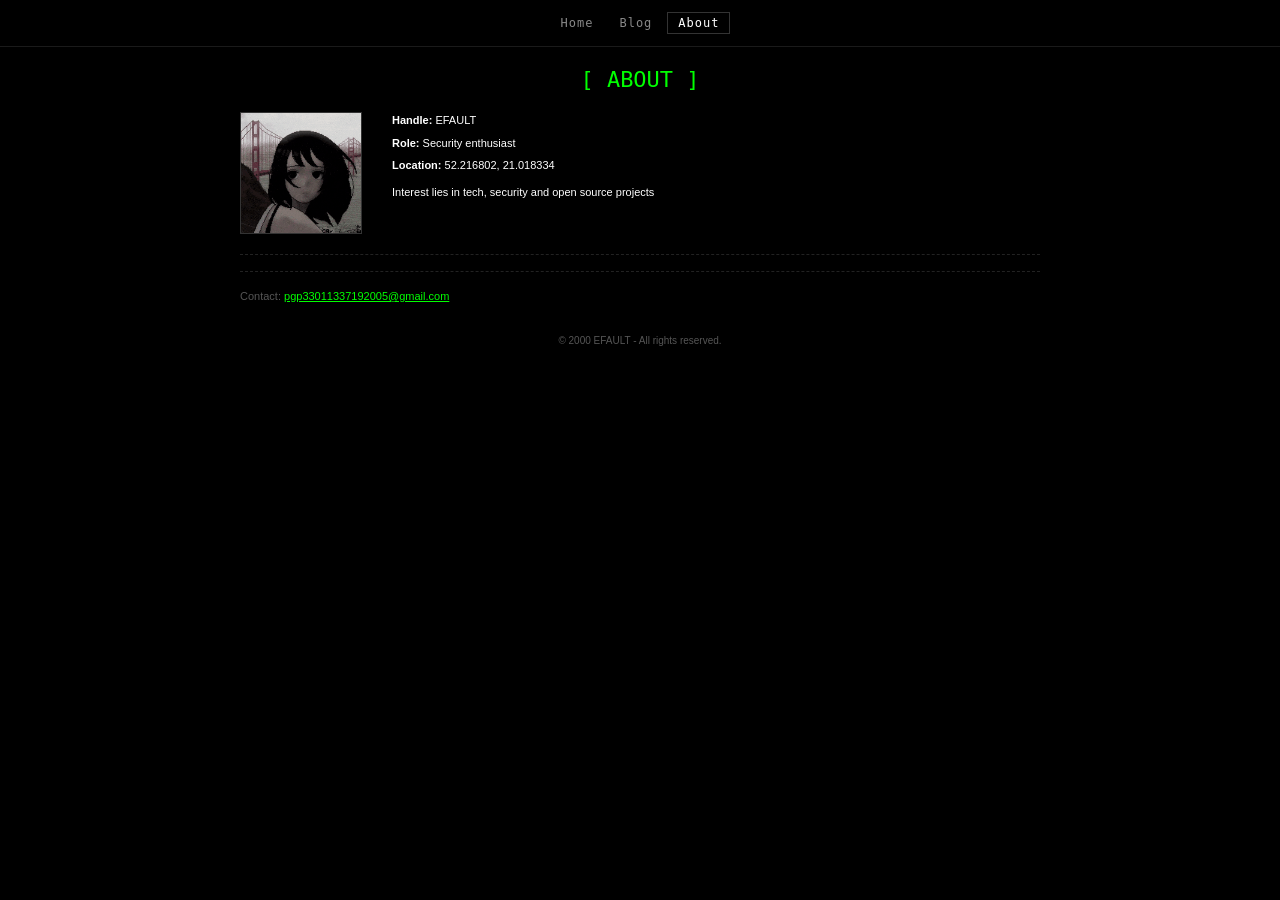
==== about.html @ 9398a5d3 "Set up everything" ====
<!DOCTYPE html>
<html lang="en">
<head>
    <meta charset="UTF-8">
    <meta name="viewport" content="width=device-width, initial-scale=1.0">
    <title>EFAULT - ABOUT</title>
    <link rel="stylesheet" href="style.css">
</head>
<body>

    <nav class="navbar">
        <a href="index.html">Home</a>
        <a href="blog.html">Blog</a>
        <a href="about.html" class="active"><b>About</b></a>
    </nav>

    <div class="content">

        <div class="page-header">[ ABOUT ]</div>

        <div class="terms">

            <!-- Profile + Bio -->
            <div class="about-grid">
                <div class="about-avatar">
                    <!-- Replace src with your actual photo path e.g. assets/me.jpg -->
                    <img src="assets/sad-girl.gif" alt="profile"
                         onerror="this.style.display='none'; this.parentNode.innerHTML='[ no photo ]'">
                </div>
                <div class="about-bio">
                    <p><strong>Handle:</strong> EFAULT</p>
                    <p><strong>Role:</strong> Security enthusiast</p>
                    <p><strong>Location:</strong> 52.216802, 21.018334</p>
                    <p style="margin-top:10px;">
                        Interest lies in tech, security and open source projects
                    </p>
                </div>
            </div>

            <hr style="border:none; border-top:1px dashed #222; margin:16px 0;">

            <!-- Tech Stack
            <p><strong>Technology Stack</strong></p>
            <div class="stack-section">
                <div class="stack-label">Languages</div>
                <ul class="stack-items">
                    <li>Python</li>
                    <li>C</li>
                    <li>Go</li>
                    <li>Bash</li>
                    <li>Assembly</li>
                    <li>Powershell</li>
                </ul>
            </div>

            <div class="stack-section">
                <div class="stack-label">Security Tools</div>
                <ul class="stack-items">
                    <li>nmap</li>
                    <li>Burp Suite</li>
                    <li>Wireshark</li>
                    <li>Ghidra</li>
                    <li>Metasploit</li>
                    <li>GDB / pwndbg</li>
                </ul>
            </div>

            <div class="stack-section">
                <div class="stack-label">Development</div>
                <ul class="stack-items">
                    <li>Linux</li>
                    <li>Git</li>
                    <li>Docker</li>
                    <li>VS Code</li>
                    <li>Vim</li>
                </ul>
            </div>

            <div class="stack-section">
                <div class="stack-label">Interests</div>
                <ul class="stack-items">
                    <li>CTF</li>
                    <li>Reverse Engineering</li>
                    <li>Binary Exploitation</li>
                    <li>Web Security</li>
                    <li>OSINT</li>
                </ul>
            </div>
        -->

            <hr style="border:none; border-top:1px dashed #222; margin:16px 0;">

            <p style="color:#555;">
                Contact: <a href="mailto:pgp33011337192005">pgp33011337192005@gmail.com</a>
            </p>

        </div>

        <div class="site-footer">
            <p style="color:#555; font-size:10px;">&copy; 2000 EFAULT - All rights reserved.</p>
        </div>

    </div>
    <img id="custom-cursor" src="assets/gore_cursor.gif" alt="">
    <script src="cursor.js"></script>
</body>
</html>
---- style.css ----
body {
    background-color: #000;
    color: #fff;
    font-family: Arial, Helvetica, sans-serif;
    margin: 0;
    padding: 0;
}

#heart-widget {
    position: fixed;
    bottom: 0;
    left: 0;
    z-index: 1000;
    pointer-events: auto;
    width: 500px;
    cursor: none;
}
#heart-widget-2 {
    position: fixed;
    bottom: 0;
    left: 0;
    z-index: 500;
    pointer-events: auto;
    width: 200px;
    cursor: none;
    transition: width 0.3s ease;
}

#heart-widget-2.enlarge {
    width: 350px;
}

#custom-cursor {
    display: none;
    position: fixed;
    top: 0;
    left: 0;
    width: 32px;
    height: 32px;
    pointer-events: none;
    z-index: 99999;
    transform: translate(-4px, -4px);
}

/* NAVBAR */
.navbar {
    background: transparent;
    padding: 12px 20px;
    display: flex;
    align-items: center;
    justify-content: center;
    gap: 4px;
    font-size: 12px;
    font-family: monospace;
    border-bottom: 1px solid #1a1a1a;
}

.navbar a {
    color: #888;
    text-decoration: none;
    padding: 3px 10px;
    letter-spacing: 1px;
    border: 1px solid transparent;
}

.navbar a:hover {
    color: #fff;
    border-color: #333;
}

.navbar a.active,
.navbar a b {
    color: #fff;
    font-weight: normal;
}

.navbar a.active {
    border-color: #333;
}

/* LINKS */
a {
    color: #00ff00;
}

/* SITE HEADER (matrix-style) */
.site-header {
    text-align: center;
    padding: 30px 10px 20px;
    background-color: #000;
}

.site-banner {
    display: block;
    margin: 0 auto;
    max-width: 100%;
    image-rendering: pixelated;
}

.site-subtitle {
    font-family: monospace;
    font-size: 11px;
    color: #555;
    letter-spacing: 4px;
    margin-top: 8px;
}

/* PROMO BANNER */
.promo-banner {
    display: inline-block;
    background-color: #FFFF00;
    color: #0000CC;
    font-weight: bold;
    font-style: italic;
    font-size: 26px;
    padding: 8px 20px;
    border: 2px solid #fff;
    text-decoration: none;
    width: 560px;
    text-align: center;
    margin: 10px 0;
}

.promo-banner:hover {
    background-color: #ffee00;
}

/* ALPHABET NAV */
.alpha-nav {
    color: #008800;
    font-size: 12px;
    letter-spacing: 2px;
    margin: 12px 0;
    word-spacing: 4px;
}

.alpha-nav a {
    color: #008800;
    text-decoration: none;
}

.alpha-nav a:hover {
    color: #00ff00;
    text-decoration: underline;
}

/* MP3 SEARCH */
.mp3-search {
    margin: 18px 0;
    color: #FF2200;
    font-weight: bold;
    font-size: 16px;
}

.mp3-search input[type="text"] {
    background-color: #333;
    border: 1px solid #777;
    color: #fff;
    padding: 2px 4px;
}

.mp3-search input[type="submit"] {
    background-color: #333;
    border: 1px solid #888;
    color: #ddd;
    cursor: pointer;
    padding: 2px 8px;
}

/* TERMS */
.terms {
    text-align: left;
    max-width: 800px;
    margin: 0 auto;
    font-size: 11px;
    line-height: 1.5;
    color: #FFFFFF;
}

.terms ol {
    padding-left: 25px;
}

.terms li {
    margin-bottom: 5px;
}

.terms a {
    color: #00FF00;
}

/* SITE FOOTER */
.site-footer {
    text-align: center;
    margin-top: 30px;
    padding-bottom: 20px;
}

/* CONTENT WRAPPER */
.content {
    text-align: center;
    padding: 0 20px 20px;
}

/* SWORD BANNER WITH VIGNETTE */
.sword-banner {
    position: relative;
    text-align: center;
    margin: 10px 0;
    display: inline-block;
    width: 40%;
}

.sword-banner img {
    max-width: 60%;
    display: block;
    margin: 0 auto;
}

.sword-banner::after {
    content: '';
    position: absolute;
    inset: 0;
    background: radial-gradient(ellipse at center, transparent 40%, #000 100%);
    pointer-events: none;
}

/* PAGE HEADER (legacy) */
.page-header {
    color: #00ff00;
    font-family: monospace;
    font-size: 22px;
    text-align: center;
    margin: 20px 0;
}

/* CONTAINER */
.news-container {
    max-width: 850px;
    margin: auto;
    padding: 20px;
    font-size: 13px;
    line-height: 1.6;
    text-align: left;
}

/* POST LIST ITEMS */
.post-item {
    padding: 7px 0;
    border-bottom: 1px dashed #222;
}

.post-item a {
    color: #ffffff;
    text-decoration: none;
    font-size: 12px;
}

.post-item a:hover {
    color: #00cc00;
    text-decoration: underline;
}

.post-date {
    color: #555;
    font-size: 11px;
    margin-left: 10px;
}

/* POST CONTENT */
.post {
    font-size: 12px;
    color: #ffffff;
    text-align: left;
    line-height: 1.6;
}

.post p {
    margin: 8px 0;
}

/* HEADINGS */
.post h1 {
    font-size: 15px;
    font-weight: bold;
    color: #ffffff;
    border-bottom: 1px solid #333;
    padding-bottom: 5px;
    margin-top: 0;
    margin-bottom: 12px;
}

.post h2 {
    font-size: 13px;
    font-weight: bold;
    color: #ffffff;
    border-bottom: 1px dashed #333;
    padding-bottom: 4px;
    margin-top: 20px;
    margin-bottom: 8px;
}

.post h3 {
    font-size: 12px;
    font-weight: bold;
    color: #cccccc;
    margin-top: 16px;
    margin-bottom: 6px;
}

/* LISTS */
.post ul,
.post ol {
    padding-left: 22px;
    margin: 6px 0;
}

.post ul {
    list-style-type: square;
}

.post li {
    margin: 3px 0;
}

/* INLINE CODE */
.post code {
    background: #1e2127;
    padding: 1px 5px;
    border: 1px solid #2a2a2a;
    color: #98c379;
    font-family: monospace;
    font-size: 11px;
    border-radius: 2px;
}

/* CODE BLOCKS */
.post pre {
    background: #0d0d0d;
    border: 1px solid #1e1e1e;
    border-left: 3px solid #333;
    margin: 12px 0;
    padding: 12px 14px;
    overflow-x: auto;
    border-radius: 0;
    position: relative;
}

.blood-drip {
    position: absolute;
    top: -2px;
    right: 8px;
    width: 48px;
    pointer-events: none;
    z-index: 2;
}

.post pre code {
    font-size: 12px;
    font-family: monospace;
    color: inherit;
    background: none;
    border: none;
    padding: 0;
    border-radius: 0;
}

/* HORIZONTAL RULE */
.post hr {
    border: none;
    border-top: 1px dashed #333;
    margin: 16px 0;
}

/* BLOCKQUOTE */
.post blockquote {
    border-left: 3px solid #333;
    margin: 10px 0;
    padding: 4px 12px;
    color: #888;
}

/* BACK LINK */
.post-back {
    font-size: 11px;
    margin-bottom: 16px;
    border-bottom: 1px dashed #222;
    padding-bottom: 10px;
}

.post-back a {
    color: #555;
    text-decoration: none;
}

.post-back a:hover {
    color: #00cc00;
}

/* ABOUT PAGE */
.about-grid {
    display: flex;
    gap: 30px;
    align-items: flex-start;
    margin-bottom: 20px;
}

.about-avatar {
    width: 120px;
    height: 120px;
    min-width: 120px;
    background: #111;
    border: 1px solid #333;
    display: flex;
    align-items: center;
    justify-content: center;
    color: #444;
    font-size: 11px;
    text-align: center;
    overflow: hidden;
}

.about-avatar img {
    width: 100%;
    height: 100%;
    object-fit: cover;
    display: block;
}

.about-bio {
    flex: 1;
}

.about-bio p {
    margin: 0 0 6px 0;
}

.stack-section {
    margin-bottom: 12px;
}

.stack-label {
    color: #00cc00;
    font-weight: bold;
    font-size: 11px;
    margin-bottom: 4px;
}

.stack-items {
    display: flex;
    flex-wrap: wrap;
    gap: 5px;
    margin: 0;
    padding: 0;
    list-style: none;
}

.stack-items li {
    background: #111;
    border: 1px solid #333;
    padding: 2px 8px;
    font-size: 11px;
    color: #cccccc;
}

/* EOF STYLE */
.eof {
    color: #333;
    text-align: left;
    margin-top: 30px;
    font-size: 11px;
    font-family: monospace;
}

/* BASE — prevent all images from overflowing */
img {
    max-width: 100%;
    height: auto;
}

input[type="text"],
input[type="submit"] {
    box-sizing: border-box;
}

/* MOBILE */
@media (max-width: 600px) {

    #heart-widget {
        width: 140px;
    }

    #heart-widget-2 {
        width: 100px;
    }

    #heart-widget-2.enlarge {
        width: 160px;
    }

    .content {
        padding: 0 10px 20px;
    }

    .site-header {
        padding: 12px 8px 10px;
    }

    .site-subtitle {
        font-size: 8px;
        letter-spacing: 2px;
    }

    .promo-banner {
        width: 100%;
        font-size: 18px;
        padding: 6px 10px;
    }

    .alpha-nav {
        letter-spacing: 0;
        word-spacing: 6px;
        line-height: 2;
    }

    .mp3-search {
        font-size: 13px;
    }

    .mp3-search form {
        display: flex;
        flex-direction: column;
        align-items: center;
        gap: 6px;
    }

    .mp3-search input[type="text"] {
        width: 100%;
    }

    .terms {
        padding: 0 4px;
    }

    .news-container {
        padding: 12px;
    }

    .page-header {
        font-size: 16px;
    }

    .sword-banner img {
        max-width: 90%;
    }

    .about-grid {
        flex-direction: column;
        gap: 14px;
    }

    .about-avatar {
        width: 80px;
        height: 80px;
        min-width: 80px;
    }

    .post pre {
        overflow-x: auto;
        font-size: 11px;
    }
}
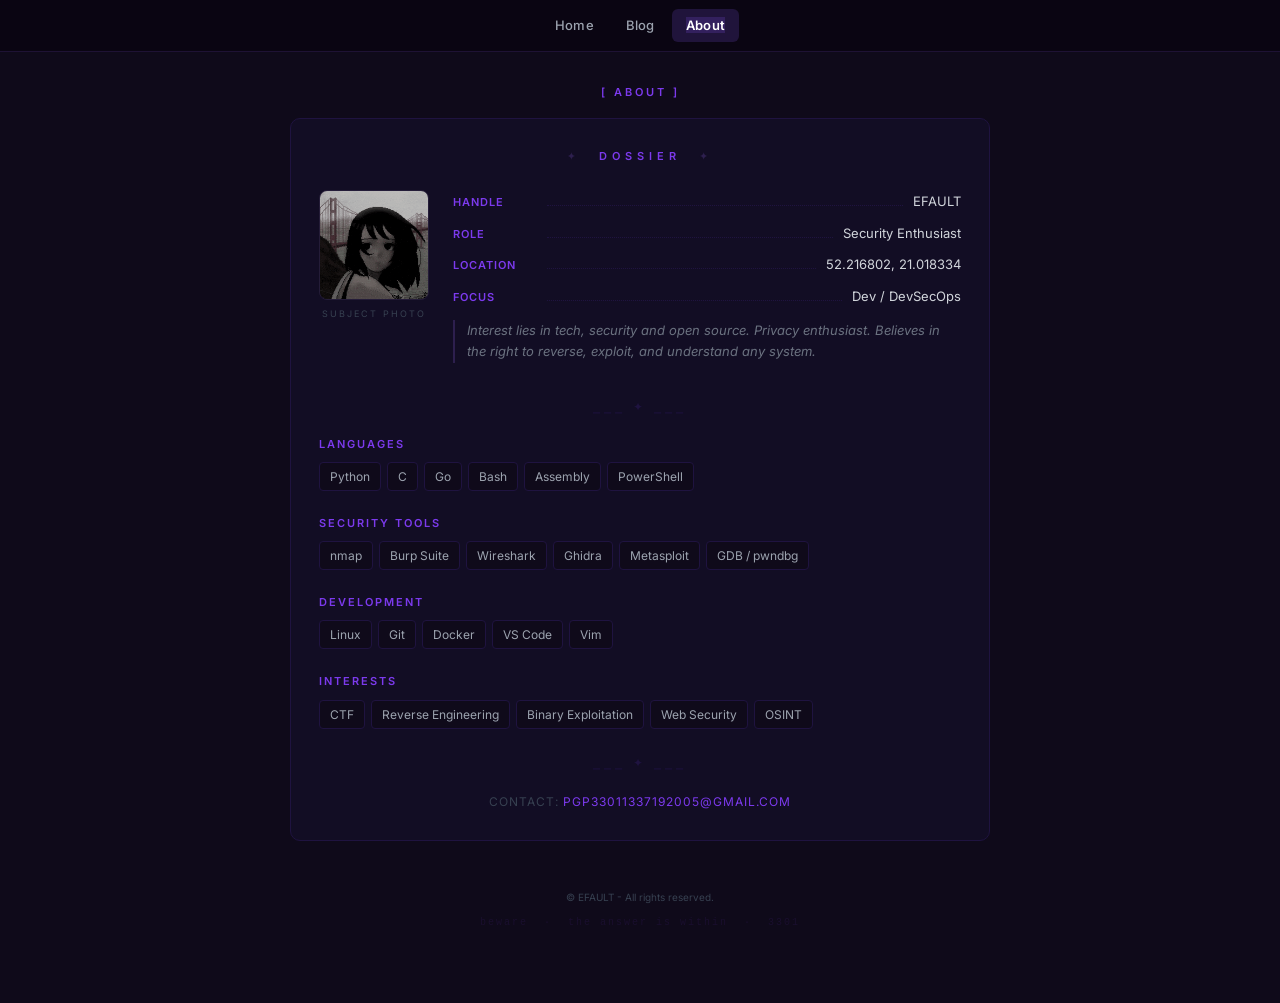
==== commit b73cbfdd: "Fixed many thing" ====
--- a/about.html
+++ b/about.html
@@ -20,88 +20,115 @@
 
         <div class="terms">
 
-            <!-- Profile + Bio -->
-            <div class="about-grid">
-                <div class="about-avatar">
-                    <!-- Replace src with your actual photo path e.g. assets/me.jpg -->
-                    <img src="assets/sad-girl.gif" alt="profile"
-                         onerror="this.style.display='none'; this.parentNode.innerHTML='[ no photo ]'">
+            <!-- Dossier Card -->
+            <div class="dossier">
+
+                <div class="dossier-top-bar">
+                    <span class="dossier-star">✦</span>
+                    DOSSIER
+                    <span class="dossier-star">✦</span>
                 </div>
-                <div class="about-bio">
-                    <p><strong>Handle:</strong> EFAULT</p>
-                    <p><strong>Role:</strong> Security enthusiast</p>
-                    <p><strong>Location:</strong> 52.216802, 21.018334</p>
-                    <p style="margin-top:10px;">
-                        Interest lies in tech, security and open source projects
-                    </p>
+
+                <!-- Profile row -->
+                <div class="dossier-profile">
+                    <div class="dossier-avatar">
+                        <img src="assets/sad-girl.gif" alt="profile"
+                             onerror="this.style.display='none'; this.parentNode.innerHTML='[ no photo ]'">
+                        <div class="dossier-avatar-label">SUBJECT PHOTO</div>
+                    </div>
+                    <div class="dossier-stats">
+                        <div class="stat-row">
+                            <span class="stat-key">Handle</span>
+                            <span class="stat-dots"></span>
+                            <span class="stat-val">EFAULT</span>
+                        </div>
+                        <div class="stat-row">
+                            <span class="stat-key">Role</span>
+                            <span class="stat-dots"></span>
+                            <span class="stat-val">Security Enthusiast</span>
+                        </div>
+                        <div class="stat-row">
+                            <span class="stat-key">Location</span>
+                            <span class="stat-dots"></span>
+                            <span class="stat-val">52.216802, 21.018334</span>
+                        </div>
+                        <div class="stat-row">
+                            <span class="stat-key">Focus</span>
+                            <span class="stat-dots"></span>
+                            <span class="stat-val">Dev / DevSecOps</span>
+                        </div>
+                        <p class="dossier-bio">
+                            Interest lies in tech, security and open source. Privacy enthusiast.
+                            Believes in the right to reverse, exploit, and understand any system.
+                        </p>
+                    </div>
                 </div>
+
+                <div class="dossier-divider">&#9135;&#9135;&#9135; ✦ &#9135;&#9135;&#9135;</div>
+
+                <!-- Tech Stack -->
+                <div class="ledger-section">
+                    <div class="ledger-label">Languages</div>
+                    <ul class="stack-items">
+                        <li>Python</li>
+                        <li>C</li>
+                        <li>Go</li>
+                        <li>Bash</li>
+                        <li>Assembly</li>
+                        <li>PowerShell</li>
+                    </ul>
+                </div>
+
+                <div class="ledger-section">
+                    <div class="ledger-label">Security Tools</div>
+                    <ul class="stack-items">
+                        <li>nmap</li>
+                        <li>Burp Suite</li>
+                        <li>Wireshark</li>
+                        <li>Ghidra</li>
+                        <li>Metasploit</li>
+                        <li>GDB / pwndbg</li>
+                    </ul>
+                </div>
+
+                <div class="ledger-section">
+                    <div class="ledger-label">Development</div>
+                    <ul class="stack-items">
+                        <li>Linux</li>
+                        <li>Git</li>
+                        <li>Docker</li>
+                        <li>VS Code</li>
+                        <li>Vim</li>
+                    </ul>
+                </div>
+
+                <div class="ledger-section">
+                    <div class="ledger-label">Interests</div>
+                    <ul class="stack-items">
+                        <li>CTF</li>
+                        <li>Reverse Engineering</li>
+                        <li>Binary Exploitation</li>
+                        <li>Web Security</li>
+                        <li>OSINT</li>
+                    </ul>
+                </div>
+
+                <div class="dossier-divider">&#9135;&#9135;&#9135; ✦ &#9135;&#9135;&#9135;</div>
+
+                <div class="dossier-contact">
+                    Contact: <a href="mailto:pgp33011337192005@gmail.com">pgp33011337192005@gmail.com</a>
+                </div>
+
             </div>
-
-            <hr style="border:none; border-top:1px dashed #222; margin:16px 0;">
-
-            <!-- Tech Stack
-            <p><strong>Technology Stack</strong></p>
-            <div class="stack-section">
-                <div class="stack-label">Languages</div>
-                <ul class="stack-items">
-                    <li>Python</li>
-                    <li>C</li>
-                    <li>Go</li>
-                    <li>Bash</li>
-                    <li>Assembly</li>
-                    <li>Powershell</li>
-                </ul>
-            </div>
-
-            <div class="stack-section">
-                <div class="stack-label">Security Tools</div>
-                <ul class="stack-items">
-                    <li>nmap</li>
-                    <li>Burp Suite</li>
-                    <li>Wireshark</li>
-                    <li>Ghidra</li>
-                    <li>Metasploit</li>
-                    <li>GDB / pwndbg</li>
-                </ul>
-            </div>
-
-            <div class="stack-section">
-                <div class="stack-label">Development</div>
-                <ul class="stack-items">
-                    <li>Linux</li>
-                    <li>Git</li>
-                    <li>Docker</li>
-                    <li>VS Code</li>
-                    <li>Vim</li>
-                </ul>
-            </div>
-
-            <div class="stack-section">
-                <div class="stack-label">Interests</div>
-                <ul class="stack-items">
-                    <li>CTF</li>
-                    <li>Reverse Engineering</li>
-                    <li>Binary Exploitation</li>
-                    <li>Web Security</li>
-                    <li>OSINT</li>
-                </ul>
-            </div>
-        -->
-
-            <hr style="border:none; border-top:1px dashed #222; margin:16px 0;">
-
-            <p style="color:#555;">
-                Contact: <a href="mailto:pgp33011337192005">pgp33011337192005@gmail.com</a>
-            </p>
+            <!-- /Dossier Card -->
 
         </div>
 
         <div class="site-footer">
-            <p style="color:#555; font-size:10px;">&copy; 2000 EFAULT - All rights reserved.</p>
+            <p style="font-size:10px;">&copy; EFAULT - All rights reserved.</p>
+            <div class="mystery-seal">beware &nbsp;·&nbsp; the answer is within &nbsp;·&nbsp; 3301</div>
         </div>
 
     </div>
-    <img id="custom-cursor" src="assets/gore_cursor.gif" alt="">
-    <script src="cursor.js"></script>
 </body>
 </html>
--- a/style.css
+++ b/style.css
@@ -1,573 +1,609 @@
+@import url('https://fonts.googleapis.com/css2?family=Inter:wght@400;500;600;700&family=Rajdhani:wght@700&display=swap');
+
+* {
+    box-sizing: border-box;
+}
+
 body {
-    background-color: #000;
-    color: #fff;
-    font-family: Arial, Helvetica, sans-serif;
+    background: #0f0a1a;
+    color: #d1d5db;
+    font-family: 'Inter', system-ui, -apple-system, sans-serif;
+    font-size: 14px;
     margin: 0;
     padding: 0;
-}
-
-#heart-widget {
-    position: fixed;
-    bottom: 0;
-    left: 0;
-    z-index: 1000;
-    pointer-events: auto;
-    width: 500px;
-    cursor: none;
-}
-#heart-widget-2 {
-    position: fixed;
-    bottom: 0;
-    left: 0;
-    z-index: 500;
-    pointer-events: auto;
-    width: 200px;
-    cursor: none;
-    transition: width 0.3s ease;
-}
-
-#heart-widget-2.enlarge {
-    width: 350px;
-}
-
-#custom-cursor {
-    display: none;
-    position: fixed;
-    top: 0;
-    left: 0;
-    width: 32px;
-    height: 32px;
-    pointer-events: none;
-    z-index: 99999;
-    transform: translate(-4px, -4px);
-}
-
-/* NAVBAR */
+    line-height: 1.6;
+}
+
+a {
+    color: #c084fc;
+    text-decoration: none;
+}
+
+a:hover {
+    color: #e9d5ff;
+    text-decoration: underline;
+}
+
+/* ── NAVBAR ─────────────────────────────── */
 .navbar {
-    background: transparent;
-    padding: 12px 20px;
+    background: rgba(10, 6, 18, 0.92);
+    padding: 0 32px;
+    height: 52px;
     display: flex;
     align-items: center;
     justify-content: center;
     gap: 4px;
-    font-size: 12px;
-    font-family: monospace;
-    border-bottom: 1px solid #1a1a1a;
+    font-size: 13px;
+    font-weight: 500;
+    border-bottom: 1px solid rgba(139, 92, 246, 0.15);
+    position: sticky;
+    top: 0;
+    z-index: 100;
+    backdrop-filter: blur(8px);
 }
 
 .navbar a {
-    color: #888;
+    color: #9ca3af;
     text-decoration: none;
-    padding: 3px 10px;
-    letter-spacing: 1px;
-    border: 1px solid transparent;
+    padding: 6px 14px;
+    border-radius: 6px;
+    transition: background 0.15s, color 0.15s;
+    letter-spacing: 0.01em;
 }
 
 .navbar a:hover {
     color: #fff;
-    border-color: #333;
+    background: rgba(139, 92, 246, 0.12);
+    text-decoration: none;
 }
 
 .navbar a.active,
 .navbar a b {
     color: #fff;
-    font-weight: normal;
-}
-
-.navbar a.active {
-    border-color: #333;
-}
-
-/* LINKS */
-a {
-    color: #00ff00;
-}
-
-/* SITE HEADER (matrix-style) */
+    font-weight: 600;
+    background: rgba(139, 92, 246, 0.18);
+}
+
+/* ── HERO / SITE HEADER ─────────────────── */
 .site-header {
-    text-align: center;
-    padding: 30px 10px 20px;
-    background-color: #000;
+    background: linear-gradient(160deg, #6b21a8 0%, #7c3aed 45%, #6d28d9 100%);
+    text-align: center;
+    padding: 64px 20px 56px;
+    position: relative;
+    overflow: hidden;
+}
+
+/* subtle pattern overlay */
+.site-header::before {
+    content: '';
+    position: absolute;
+    inset: 0;
+    background-image: radial-gradient(circle at 20% 50%, rgba(255,255,255,0.04) 0%, transparent 50%),
+                      radial-gradient(circle at 80% 20%, rgba(255,255,255,0.04) 0%, transparent 40%);
+    pointer-events: none;
 }
 
 .site-banner {
     display: block;
     margin: 0 auto;
-    max-width: 100%;
-    image-rendering: pixelated;
+    max-width: 380px;
+    filter: brightness(0) invert(1);
+    opacity: 0.95;
+    position: relative;
+}
+
+.hero-logos {
+    display: flex;
+    align-items: center;
+    justify-content: center;
+    gap: 24px;
+    position: relative;
+}
+
+.hero-logo {
+    width: 64px;
+    height: 64px;
+    object-fit: contain;
+    opacity: 0.9;
+}
+
+.site-title-text {
+    font-family: 'Rajdhani', sans-serif;
+    font-size: 64px;
+    font-weight: 700;
+    color: #000;
+    letter-spacing: 8px;
+    text-transform: uppercase;
+    margin: 0;
+    line-height: 1;
+    position: relative;
 }
 
 .site-subtitle {
-    font-family: monospace;
+    font-size: 13px;
+    color: rgba(255,255,255,0.55);
+    letter-spacing: 4px;
+    margin-top: 12px;
+    text-transform: uppercase;
+    font-weight: 400;
+    position: relative;
+}
+
+/* ── CONTENT WRAPPER ────────────────────── */
+.content {
+    text-align: center;
+    padding: 0 24px 48px;
+}
+
+/* ── PAGE HEADER ────────────────────────── */
+.page-header {
     font-size: 11px;
-    color: #555;
-    letter-spacing: 4px;
-    margin-top: 8px;
-}
-
-/* PROMO BANNER */
+    font-weight: 600;
+    color: #7c3aed;
+    letter-spacing: 3px;
+    text-align: center;
+    margin: 32px 0 6px;
+    text-transform: uppercase;
+}
+
+/* ── PROMO BANNER ───────────────────────── */
 .promo-banner {
     display: inline-block;
-    background-color: #FFFF00;
-    color: #0000CC;
-    font-weight: bold;
-    font-style: italic;
-    font-size: 26px;
-    padding: 8px 20px;
-    border: 2px solid #fff;
+    background: rgba(139, 92, 246, 0.1);
+    color: #c084fc;
+    font-size: 14px;
+    padding: 10px 24px;
+    border: 1px solid rgba(139, 92, 246, 0.25);
+    border-radius: 8px;
     text-decoration: none;
-    width: 560px;
-    text-align: center;
+    width: auto;
+    margin: 8px 0;
+    font-weight: 500;
+    letter-spacing: 0.02em;
+}
+
+.promo-banner:hover {
+    background: rgba(139, 92, 246, 0.18);
+    border-color: rgba(139, 92, 246, 0.5);
+    color: #e9d5ff;
+    text-decoration: none;
+}
+
+/* ── ALPHABET NAV ───────────────────────── */
+.alpha-nav {
+    font-size: 12px;
+    color: #374151;
+    letter-spacing: 2px;
     margin: 10px 0;
-}
-
-.promo-banner:hover {
-    background-color: #ffee00;
-}
-
-/* ALPHABET NAV */
-.alpha-nav {
-    color: #008800;
-    font-size: 12px;
-    letter-spacing: 2px;
-    margin: 12px 0;
     word-spacing: 4px;
 }
 
-.alpha-nav a {
-    color: #008800;
-    text-decoration: none;
-}
-
-.alpha-nav a:hover {
-    color: #00ff00;
-    text-decoration: underline;
-}
-
-/* MP3 SEARCH */
-.mp3-search {
-    margin: 18px 0;
-    color: #FF2200;
-    font-weight: bold;
-    font-size: 16px;
-}
-
+.alpha-nav a { color: #4b5563; text-decoration: none; }
+.alpha-nav a:hover { color: #7c3aed; text-decoration: none; }
+
+/* ── SEARCH ─────────────────────────────── */
+.mp3-search { font-size: 13px; margin: 12px 0; color: #6b7280; }
 .mp3-search input[type="text"] {
-    background-color: #333;
-    border: 1px solid #777;
+    background: #1a1030;
+    border: 1px solid #2d1f4e;
+    border-radius: 6px;
+    color: #e5e7eb;
+    padding: 5px 10px;
+    font-family: 'Inter', sans-serif;
+    outline: none;
+}
+.mp3-search input[type="text"]:focus { border-color: #7c3aed; }
+.mp3-search input[type="submit"] {
+    background: #7c3aed;
+    border: none;
+    border-radius: 6px;
     color: #fff;
-    padding: 2px 4px;
-}
-
-.mp3-search input[type="submit"] {
-    background-color: #333;
-    border: 1px solid #888;
-    color: #ddd;
     cursor: pointer;
-    padding: 2px 8px;
-}
-
-/* TERMS */
+    padding: 5px 14px;
+    font-family: 'Inter', sans-serif;
+    font-weight: 500;
+    margin-left: 4px;
+}
+.mp3-search input[type="submit"]:hover { background: #6d28d9; }
+
+/* ── TERMS ──────────────────────────────── */
 .terms {
     text-align: left;
-    max-width: 800px;
+    max-width: 780px;
     margin: 0 auto;
+    font-size: 13px;
+    line-height: 1.75;
+    color: #9ca3af;
+}
+
+.terms ol { padding-left: 22px; }
+.terms li { margin-bottom: 5px; }
+.terms a { color: #c084fc; }
+.terms strong { color: #e5e7eb; }
+
+/* ── FOOTER ─────────────────────────────── */
+.site-footer {
+    text-align: center;
+    margin-top: 48px;
+    padding-bottom: 24px;
+    color: #374151;
+    font-size: 12px;
+}
+
+/* ── NEWS CONTAINER ─────────────────────── */
+.news-container {
+    max-width: 780px;
+    margin: 0 auto;
+    padding: 24px;
+    text-align: left;
+}
+
+/* ── POST LIST ──────────────────────────── */
+.post-item {
+    padding: 12px 0;
+    border-bottom: 1px solid #1a1030;
+    display: flex;
+    align-items: center;
+    gap: 10px;
+}
+
+.post-item a {
+    color: #e5e7eb;
+    text-decoration: none;
+    font-size: 13px;
+    font-weight: 500;
+    flex: 1;
+}
+
+.post-item a:hover {
+    color: #c084fc;
+    text-decoration: none;
+}
+
+.post-date {
+    color: #374151;
     font-size: 11px;
-    line-height: 1.5;
-    color: #FFFFFF;
-}
-
-.terms ol {
-    padding-left: 25px;
-}
-
-.terms li {
-    margin-bottom: 5px;
-}
-
-.terms a {
-    color: #00FF00;
-}
-
-/* SITE FOOTER */
-.site-footer {
-    text-align: center;
-    margin-top: 30px;
-    padding-bottom: 20px;
-}
-
-/* CONTENT WRAPPER */
-.content {
-    text-align: center;
-    padding: 0 20px 20px;
-}
-
-/* SWORD BANNER WITH VIGNETTE */
-.sword-banner {
-    position: relative;
-    text-align: center;
-    margin: 10px 0;
-    display: inline-block;
-    width: 40%;
-}
-
-.sword-banner img {
-    max-width: 60%;
-    display: block;
-    margin: 0 auto;
-}
-
-.sword-banner::after {
-    content: '';
-    position: absolute;
-    inset: 0;
-    background: radial-gradient(ellipse at center, transparent 40%, #000 100%);
-    pointer-events: none;
-}
-
-/* PAGE HEADER (legacy) */
-.page-header {
-    color: #00ff00;
-    font-family: monospace;
-    font-size: 22px;
-    text-align: center;
-    margin: 20px 0;
-}
-
-/* CONTAINER */
-.news-container {
-    max-width: 850px;
-    margin: auto;
-    padding: 20px;
-    font-size: 13px;
-    line-height: 1.6;
+    white-space: nowrap;
+    font-variant-numeric: tabular-nums;
+}
+
+/* ── POST ───────────────────────────────── */
+.post {
+    font-size: 14px;
+    color: #d1d5db;
+    line-height: 1.8;
     text-align: left;
 }
 
-/* POST LIST ITEMS */
-.post-item {
-    padding: 7px 0;
-    border-bottom: 1px dashed #222;
-}
-
-.post-item a {
-    color: #ffffff;
-    text-decoration: none;
-    font-size: 12px;
-}
-
-.post-item a:hover {
-    color: #00cc00;
-    text-decoration: underline;
-}
-
-.post-date {
-    color: #555;
-    font-size: 11px;
-    margin-left: 10px;
-}
-
-/* POST CONTENT */
-.post {
-    font-size: 12px;
-    color: #ffffff;
-    text-align: left;
-    line-height: 1.6;
-}
-
-.post p {
-    margin: 8px 0;
-}
+.post p { margin: 10px 0; }
 
 /* HEADINGS */
 .post h1 {
-    font-size: 15px;
-    font-weight: bold;
-    color: #ffffff;
-    border-bottom: 1px solid #333;
+    font-size: 22px;
+    font-weight: 700;
+    color: #fff;
+    border-bottom: 1px solid #1a1030;
+    padding-bottom: 8px;
+    margin: 0 0 16px;
+    letter-spacing: -0.3px;
+}
+
+.post h2 {
+    font-size: 17px;
+    font-weight: 600;
+    color: #f3f4f6;
+    border-bottom: 1px solid #120d22;
     padding-bottom: 5px;
-    margin-top: 0;
-    margin-bottom: 12px;
-}
-
-.post h2 {
-    font-size: 13px;
-    font-weight: bold;
-    color: #ffffff;
-    border-bottom: 1px dashed #333;
-    padding-bottom: 4px;
-    margin-top: 20px;
-    margin-bottom: 8px;
+    margin: 28px 0 10px;
 }
 
 .post h3 {
-    font-size: 12px;
-    font-weight: bold;
-    color: #cccccc;
-    margin-top: 16px;
-    margin-bottom: 6px;
+    font-size: 14px;
+    font-weight: 600;
+    color: #e5e7eb;
+    margin: 20px 0 8px;
+}
+
+.post h4, .post h5, .post h6 {
+    font-size: 13px;
+    font-weight: 600;
+    color: #9ca3af;
+    margin: 14px 0 6px;
 }
 
 /* LISTS */
-.post ul,
-.post ol {
-    padding-left: 22px;
-    margin: 6px 0;
-}
-
-.post ul {
-    list-style-type: square;
-}
-
-.post li {
-    margin: 3px 0;
-}
+.post ul, .post ol { padding-left: 22px; margin: 8px 0; }
+.post ul { list-style-type: disc; }
+.post li { margin: 4px 0; }
 
 /* INLINE CODE */
 .post code {
-    background: #1e2127;
-    padding: 1px 5px;
-    border: 1px solid #2a2a2a;
-    color: #98c379;
-    font-family: monospace;
-    font-size: 11px;
-    border-radius: 2px;
-}
-
-/* CODE BLOCKS */
+    background: #1a1030;
+    padding: 1px 6px;
+    border: 1px solid #2d1f4e;
+    border-radius: 4px;
+    color: #c084fc;
+    font-family: 'Courier New', monospace;
+    font-size: 12px;
+}
+
+/* CODE BLOCK */
 .post pre {
-    background: #0d0d0d;
-    border: 1px solid #1e1e1e;
-    border-left: 3px solid #333;
-    margin: 12px 0;
-    padding: 12px 14px;
+    background: #0a0614;
+    border: 1px solid #1a1030;
+    border-left: 3px solid #7c3aed;
+    border-radius: 0 6px 6px 0;
+    margin: 14px 0;
+    padding: 14px 16px;
     overflow-x: auto;
-    border-radius: 0;
     position: relative;
 }
 
-.blood-drip {
-    position: absolute;
-    top: -2px;
-    right: 8px;
-    width: 48px;
-    pointer-events: none;
-    z-index: 2;
-}
-
 .post pre code {
-    font-size: 12px;
-    font-family: monospace;
-    color: inherit;
     background: none;
     border: none;
     padding: 0;
     border-radius: 0;
-}
-
-/* HORIZONTAL RULE */
-.post hr {
-    border: none;
-    border-top: 1px dashed #333;
-    margin: 16px 0;
-}
+    color: inherit;
+    font-size: 13px;
+}
+
+/* HR */
+.post hr { border: none; border-top: 1px solid #1a1030; margin: 20px 0; }
 
 /* BLOCKQUOTE */
 .post blockquote {
-    border-left: 3px solid #333;
-    margin: 10px 0;
-    padding: 4px 12px;
-    color: #888;
+    border-left: 3px solid #7c3aed;
+    margin: 12px 0;
+    padding: 4px 14px;
+    color: #6b7280;
+    font-style: italic;
+    background: #0a0614;
 }
 
 /* BACK LINK */
 .post-back {
+    font-size: 12px;
+    margin-bottom: 20px;
+    border-bottom: 1px solid #120d22;
+    padding-bottom: 12px;
+}
+
+.post-back a { color: #4b5563; text-decoration: none; }
+.post-back a:hover { color: #c084fc; text-decoration: none; }
+
+/* ── ABOUT / DOSSIER ────────────────────── */
+.dossier {
+    max-width: 700px;
+    margin: 16px auto 32px;
+    border: 1px solid #1f1340;
+    border-radius: 10px;
+    padding: 28px;
+    text-align: left;
+    background: #120d24;
+}
+
+.dossier::before { display: none; }
+
+.dossier-top-bar {
     font-size: 11px;
-    margin-bottom: 16px;
-    border-bottom: 1px dashed #222;
-    padding-bottom: 10px;
-}
-
-.post-back a {
-    color: #555;
-    text-decoration: none;
-}
-
-.post-back a:hover {
-    color: #00cc00;
-}
-
-/* ABOUT PAGE */
-.about-grid {
+    font-weight: 600;
+    color: #7c3aed;
+    text-align: center;
+    letter-spacing: 5px;
+    margin-bottom: 24px;
+    text-transform: uppercase;
+}
+
+.dossier-star { color: #2d1f4e; margin: 0 10px; }
+
+.dossier-profile {
     display: flex;
-    gap: 30px;
+    gap: 24px;
     align-items: flex-start;
     margin-bottom: 20px;
 }
 
-.about-avatar {
-    width: 120px;
-    height: 120px;
-    min-width: 120px;
-    background: #111;
-    border: 1px solid #333;
-    display: flex;
-    align-items: center;
-    justify-content: center;
-    color: #444;
-    font-size: 11px;
-    text-align: center;
-    overflow: hidden;
-}
-
-.about-avatar img {
-    width: 100%;
-    height: 100%;
+.dossier-avatar { min-width: 110px; width: 110px; }
+
+.dossier-avatar img {
+    width: 110px;
+    height: 110px;
     object-fit: cover;
     display: block;
-}
-
-.about-bio {
+    border-radius: 8px;
+    border: 1px solid #2d1f4e;
+    filter: grayscale(30%) brightness(0.85);
+}
+
+.dossier-avatar-label {
+    font-size: 9px;
+    color: #374151;
+    letter-spacing: 2px;
+    margin-top: 6px;
+    text-transform: uppercase;
+    text-align: center;
+}
+
+.dossier-stats { flex: 1; }
+
+.stat-row {
+    display: flex;
+    align-items: baseline;
+    margin-bottom: 9px;
+    font-size: 13px;
+}
+
+.stat-key {
+    font-size: 11px;
+    font-weight: 600;
+    color: #7c3aed;
+    text-transform: uppercase;
+    letter-spacing: 1px;
+    white-space: nowrap;
+    min-width: 84px;
+}
+
+.stat-dots {
     flex: 1;
-}
-
-.about-bio p {
-    margin: 0 0 6px 0;
-}
-
-.stack-section {
-    margin-bottom: 12px;
-}
-
-.stack-label {
-    color: #00cc00;
-    font-weight: bold;
+    border-bottom: 1px dotted #1f1340;
+    margin: 0 10px 3px;
+}
+
+.stat-val { color: #d1d5db; font-size: 13px; }
+
+.stat-row::before { display: none; }
+
+.dossier-bio {
+    margin-top: 12px;
+    font-size: 13px;
+    color: #6b7280;
+    font-style: italic;
+    line-height: 1.65;
+    border-left: 2px solid #2d1f4e;
+    padding-left: 12px;
+}
+
+.dossier-divider {
+    text-align: center;
+    color: #1f1340;
+    font-size: 12px;
+    letter-spacing: 4px;
+    margin: 18px 0;
+}
+
+.ledger-section { margin-bottom: 18px; }
+
+.ledger-label {
     font-size: 11px;
-    margin-bottom: 4px;
-}
+    font-weight: 600;
+    color: #7c3aed;
+    letter-spacing: 2px;
+    margin-bottom: 8px;
+    text-transform: uppercase;
+}
+
+.ledger-label::before { content: ''; }
+.ledger-label::after  { content: ''; }
 
 .stack-items {
     display: flex;
     flex-wrap: wrap;
-    gap: 5px;
+    gap: 6px;
     margin: 0;
     padding: 0;
     list-style: none;
 }
 
 .stack-items li {
-    background: #111;
-    border: 1px solid #333;
-    padding: 2px 8px;
-    font-size: 11px;
-    color: #cccccc;
-}
-
-/* EOF STYLE */
-.eof {
-    color: #333;
-    text-align: left;
-    margin-top: 30px;
-    font-size: 11px;
+    background: #0f0a1a;
+    border: 1px solid #1f1340;
+    border-radius: 4px;
+    padding: 3px 10px;
+    font-size: 12px;
+    color: #9ca3af;
+}
+
+.stack-items li:hover {
+    border-color: #7c3aed;
+    color: #e5e7eb;
+}
+
+.dossier-contact {
+    font-size: 12px;
+    color: #374151;
+    letter-spacing: 1px;
+    text-align: center;
+    text-transform: uppercase;
+}
+
+.dossier-contact a { color: #7c3aed; }
+.dossier-contact a:hover { color: #c084fc; }
+
+/* SWORD BANNER */
+.sword-banner { display: none; }
+
+/* ── CICADA 3301 / BLUE WHALE TOUCHES ── */
+
+/* faint "3301" watermark sitting inside the hero */
+.site-header::after {
+    content: '3301';
+    position: absolute;
+    bottom: 6px;
+    right: 20px;
     font-family: monospace;
-}
-
-/* BASE — prevent all images from overflowing */
-img {
-    max-width: 100%;
-    height: auto;
-}
-
-input[type="text"],
-input[type="submit"] {
-    box-sizing: border-box;
-}
+    font-size: 88px;
+    font-weight: 900;
+    color: rgba(255, 255, 255, 0.04);
+    letter-spacing: -2px;
+    pointer-events: none;
+    user-select: none;
+    line-height: 1;
+}
+
+/* cryptic number strip below the banner — only visible if you look */
+.cryptic-bar {
+    font-family: monospace;
+    font-size: 10px;
+    color: rgba(255, 255, 255, 0.13);
+    letter-spacing: 7px;
+    margin-top: 20px;
+    text-align: center;
+    user-select: none;
+    position: relative;
+    z-index: 1;
+}
+
+/* whale silhouette — barely there, bottom-left of hero */
+.whale-ghost {
+    position: absolute;
+    bottom: 10px;
+    left: 18px;
+    font-family: monospace;
+    font-size: 9px;
+    line-height: 1.25;
+    white-space: pre;
+    color: rgba(255, 255, 255, 0.05);
+    pointer-events: none;
+    user-select: none;
+}
+
+/* mystery line in every footer — invisible until hovered */
+.mystery-seal {
+    font-family: monospace;
+    font-size: 10px;
+    color: #1a0f2e;
+    letter-spacing: 2px;
+    text-align: center;
+    margin-top: 6px;
+    transition: color 0.5s;
+    cursor: default;
+    user-select: none;
+}
+
+.mystery-seal:hover {
+    color: #4b2a6e;
+}
+
+/* EOF */
+.eof { color: #1f1340; margin-top: 24px; font-size: 11px; font-family: monospace; }
+
+/* BASE */
+img { max-width: 100%; height: auto; }
 
 /* MOBILE */
 @media (max-width: 600px) {
-
-    #heart-widget {
-        width: 140px;
-    }
-
-    #heart-widget-2 {
-        width: 100px;
-    }
-
-    #heart-widget-2.enlarge {
-        width: 160px;
-    }
-
-    .content {
-        padding: 0 10px 20px;
-    }
-
-    .site-header {
-        padding: 12px 8px 10px;
-    }
-
-    .site-subtitle {
-        font-size: 8px;
-        letter-spacing: 2px;
-    }
-
-    .promo-banner {
-        width: 100%;
-        font-size: 18px;
-        padding: 6px 10px;
-    }
-
-    .alpha-nav {
-        letter-spacing: 0;
-        word-spacing: 6px;
-        line-height: 2;
-    }
-
-    .mp3-search {
-        font-size: 13px;
-    }
-
-    .mp3-search form {
-        display: flex;
-        flex-direction: column;
-        align-items: center;
-        gap: 6px;
-    }
-
-    .mp3-search input[type="text"] {
-        width: 100%;
-    }
-
-    .terms {
-        padding: 0 4px;
-    }
-
-    .news-container {
-        padding: 12px;
-    }
-
-    .page-header {
-        font-size: 16px;
-    }
-
-    .sword-banner img {
-        max-width: 90%;
-    }
-
-    .about-grid {
-        flex-direction: column;
-        gap: 14px;
-    }
-
-    .about-avatar {
-        width: 80px;
-        height: 80px;
-        min-width: 80px;
-    }
-
-    .post pre {
-        overflow-x: auto;
-        font-size: 11px;
-    }
-}
-
+    .content { padding: 0 14px 32px; }
+    .site-header { padding: 40px 16px 36px; }
+    .site-banner { max-width: 240px; }
+    .site-title-text { font-size: 36px; }
+    .promo-banner { font-size: 13px; width: 100%; padding: 8px 12px; }
+    .terms { padding: 0 4px; }
+    .news-container { padding: 12px; }
+    .dossier { padding: 16px 12px; }
+    .dossier-profile { flex-direction: column; }
+    .dossier-avatar, .dossier-avatar img { width: 80px; height: 80px; min-width: 80px; }
+    .post pre { font-size: 11px; }
+    .navbar { padding: 0 12px; gap: 2px; }
+    .navbar a { padding: 6px 8px; font-size: 12px; }
+}
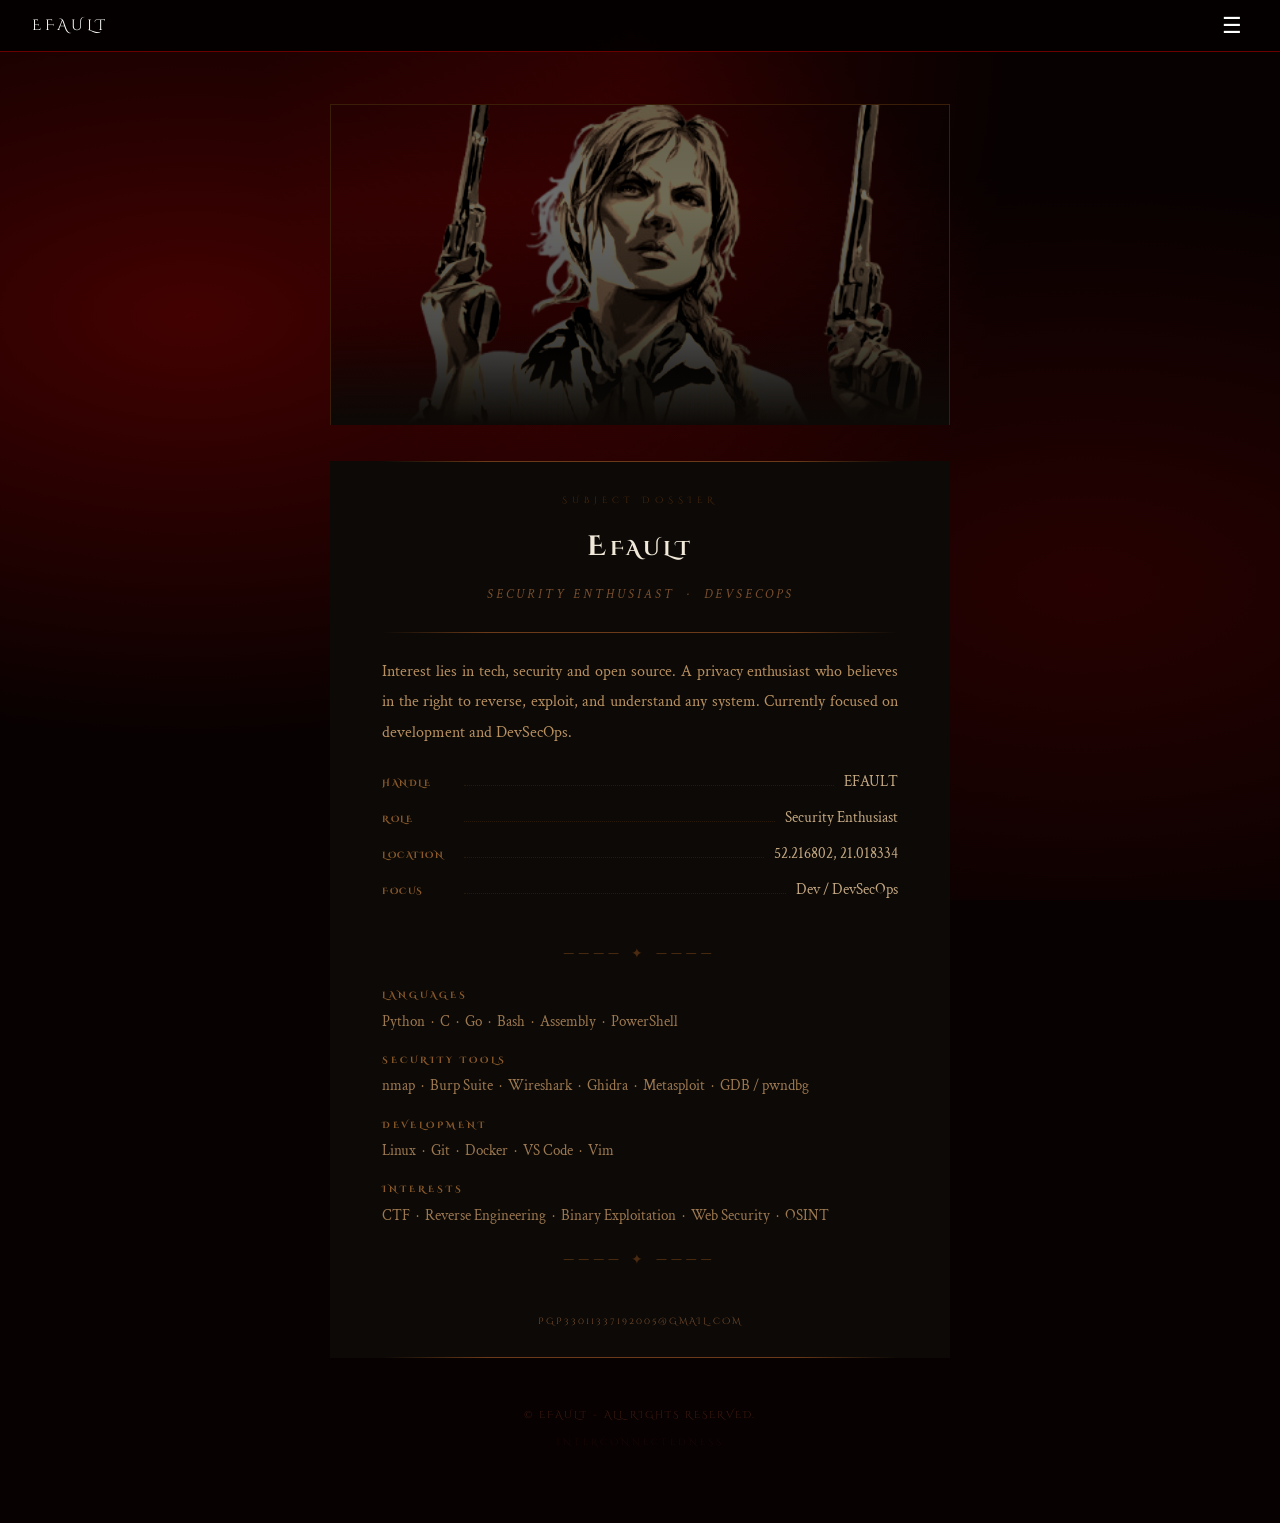
==== commit 657040a1: "Changed the style" ====
--- a/about.html
+++ b/about.html
@@ -9,126 +9,106 @@
 <body>
 
     <nav class="navbar">
-        <a href="index.html">Home</a>
-        <a href="blog.html">Blog</a>
-        <a href="about.html" class="active"><b>About</b></a>
+        <span class="navbar-brand">EFAULT</span>
+        <button class="nav-trigger" id="navTrigger" aria-label="Open menu">&#9776;</button>
     </nav>
+
+    <div class="rdr-menu-overlay" id="rdrMenuOverlay">
+        <div class="rdr-menu-dimmer" id="rdrMenuDimmer"></div>
+        <nav class="rdr-menu-panel">
+            <img src="assets/antique.png" class="menu-antique" alt="">
+            <a href="index.html" class="rdr-menu-item">Home</a>
+            <a href="blog.html"  class="rdr-menu-item">Blog</a>
+            <a href="about.html" class="rdr-menu-item active">About</a>
+            <button class="rdr-menu-close" id="rdrMenuClose">&#10005; &nbsp; Close</button>
+        </nav>
+    </div>
 
     <div class="content">
 
-        <div class="page-header">[ ABOUT ]</div>
+        <!-- Sadie portrait — atmospheric banner above the document -->
+        <figure class="sadie-figure">
+            <img src="assets/sadie.png" alt="" class="sadie-portrait">
+            <div class="sadie-vignette"></div>
+        </figure>
 
-        <div class="terms">
+        <div class="rdr-doc">
 
-            <!-- Dossier Card -->
-            <div class="dossier">
+            <div class="rdoc-rule"></div>
 
-                <div class="dossier-top-bar">
-                    <span class="dossier-star">✦</span>
-                    DOSSIER
-                    <span class="dossier-star">✦</span>
+            <div class="rdoc-header">
+                <div class="rdoc-label">Subject Dossier</div>
+                <div class="rdoc-name">Efault</div>
+                <div class="rdoc-subtitle">Security Enthusiast &nbsp;·&nbsp; DevSecOps</div>
+            </div>
+
+            <div class="rdoc-rule"></div>
+
+            <div class="rdoc-body">
+
+                <p>Interest lies in tech, security and open source. A privacy enthusiast who believes in the right to reverse, exploit, and understand any system. Currently focused on development and DevSecOps.</p>
+
+                <div class="rdoc-row">
+                    <span class="rdoc-key">Handle</span>
+                    <span class="rdoc-dots"></span>
+                    <span class="rdoc-val">EFAULT</span>
                 </div>
-
-                <!-- Profile row -->
-                <div class="dossier-profile">
-                    <div class="dossier-avatar">
-                        <img src="assets/sad-girl.gif" alt="profile"
-                             onerror="this.style.display='none'; this.parentNode.innerHTML='[ no photo ]'">
-                        <div class="dossier-avatar-label">SUBJECT PHOTO</div>
-                    </div>
-                    <div class="dossier-stats">
-                        <div class="stat-row">
-                            <span class="stat-key">Handle</span>
-                            <span class="stat-dots"></span>
-                            <span class="stat-val">EFAULT</span>
-                        </div>
-                        <div class="stat-row">
-                            <span class="stat-key">Role</span>
-                            <span class="stat-dots"></span>
-                            <span class="stat-val">Security Enthusiast</span>
-                        </div>
-                        <div class="stat-row">
-                            <span class="stat-key">Location</span>
-                            <span class="stat-dots"></span>
-                            <span class="stat-val">52.216802, 21.018334</span>
-                        </div>
-                        <div class="stat-row">
-                            <span class="stat-key">Focus</span>
-                            <span class="stat-dots"></span>
-                            <span class="stat-val">Dev / DevSecOps</span>
-                        </div>
-                        <p class="dossier-bio">
-                            Interest lies in tech, security and open source. Privacy enthusiast.
-                            Believes in the right to reverse, exploit, and understand any system.
-                        </p>
-                    </div>
+                <div class="rdoc-row">
+                    <span class="rdoc-key">Role</span>
+                    <span class="rdoc-dots"></span>
+                    <span class="rdoc-val">Security Enthusiast</span>
                 </div>
-
-                <div class="dossier-divider">&#9135;&#9135;&#9135; ✦ &#9135;&#9135;&#9135;</div>
-
-                <!-- Tech Stack -->
-                <div class="ledger-section">
-                    <div class="ledger-label">Languages</div>
-                    <ul class="stack-items">
-                        <li>Python</li>
-                        <li>C</li>
-                        <li>Go</li>
-                        <li>Bash</li>
-                        <li>Assembly</li>
-                        <li>PowerShell</li>
-                    </ul>
+                <div class="rdoc-row">
+                    <span class="rdoc-key">Location</span>
+                    <span class="rdoc-dots"></span>
+                    <span class="rdoc-val">52.216802, 21.018334</span>
                 </div>
-
-                <div class="ledger-section">
-                    <div class="ledger-label">Security Tools</div>
-                    <ul class="stack-items">
-                        <li>nmap</li>
-                        <li>Burp Suite</li>
-                        <li>Wireshark</li>
-                        <li>Ghidra</li>
-                        <li>Metasploit</li>
-                        <li>GDB / pwndbg</li>
-                    </ul>
-                </div>
-
-                <div class="ledger-section">
-                    <div class="ledger-label">Development</div>
-                    <ul class="stack-items">
-                        <li>Linux</li>
-                        <li>Git</li>
-                        <li>Docker</li>
-                        <li>VS Code</li>
-                        <li>Vim</li>
-                    </ul>
-                </div>
-
-                <div class="ledger-section">
-                    <div class="ledger-label">Interests</div>
-                    <ul class="stack-items">
-                        <li>CTF</li>
-                        <li>Reverse Engineering</li>
-                        <li>Binary Exploitation</li>
-                        <li>Web Security</li>
-                        <li>OSINT</li>
-                    </ul>
-                </div>
-
-                <div class="dossier-divider">&#9135;&#9135;&#9135; ✦ &#9135;&#9135;&#9135;</div>
-
-                <div class="dossier-contact">
-                    Contact: <a href="mailto:pgp33011337192005@gmail.com">pgp33011337192005@gmail.com</a>
+                <div class="rdoc-row">
+                    <span class="rdoc-key">Focus</span>
+                    <span class="rdoc-dots"></span>
+                    <span class="rdoc-val">Dev / DevSecOps</span>
                 </div>
 
             </div>
-            <!-- /Dossier Card -->
+
+            <div class="rdoc-divider">──── ✦ ────</div>
+
+            <div class="rdoc-section">
+                <div class="rdoc-section-title">Languages</div>
+                <div class="rdoc-inline">Python &nbsp;·&nbsp; C &nbsp;·&nbsp; Go &nbsp;·&nbsp; Bash &nbsp;·&nbsp; Assembly &nbsp;·&nbsp; PowerShell</div>
+            </div>
+
+            <div class="rdoc-section">
+                <div class="rdoc-section-title">Security Tools</div>
+                <div class="rdoc-inline">nmap &nbsp;·&nbsp; Burp Suite &nbsp;·&nbsp; Wireshark &nbsp;·&nbsp; Ghidra &nbsp;·&nbsp; Metasploit &nbsp;·&nbsp; GDB / pwndbg</div>
+            </div>
+
+            <div class="rdoc-section">
+                <div class="rdoc-section-title">Development</div>
+                <div class="rdoc-inline">Linux &nbsp;·&nbsp; Git &nbsp;·&nbsp; Docker &nbsp;·&nbsp; VS Code &nbsp;·&nbsp; Vim</div>
+            </div>
+
+            <div class="rdoc-section">
+                <div class="rdoc-section-title">Interests</div>
+                <div class="rdoc-inline">CTF &nbsp;·&nbsp; Reverse Engineering &nbsp;·&nbsp; Binary Exploitation &nbsp;·&nbsp; Web Security &nbsp;·&nbsp; OSINT</div>
+            </div>
+
+            <div class="rdoc-divider">──── ✦ ────</div>
+
+            <div class="rdoc-closing">
+                <a href="mailto:pgp33011337192005@gmail.com">pgp33011337192005@gmail.com</a>
+            </div>
+
+            <div class="rdoc-rule"></div>
 
         </div>
 
         <div class="site-footer">
             <p style="font-size:10px;">&copy; EFAULT - All rights reserved.</p>
-            <div class="mystery-seal">beware &nbsp;·&nbsp; the answer is within &nbsp;·&nbsp; 3301</div>
+            <div class="mystery-seal">INTERCONNECTEDNESS</div>
         </div>
 
     </div>
+    <script src="menu.js"></script>
 </body>
 </html>
--- a/style.css
+++ b/style.css
@@ -1,146 +1,401 @@
-@import url('https://fonts.googleapis.com/css2?family=Inter:wght@400;500;600;700&family=Rajdhani:wght@700&display=swap');
+@import url('https://fonts.googleapis.com/css2?family=Rye&family=Cinzel+Decorative:wght@400;700&family=Crimson+Text:ital,wght@0,400;0,600;1,400&display=swap');
 
 * {
     box-sizing: border-box;
 }
 
 body {
-    background: #0f0a1a;
-    color: #d1d5db;
-    font-family: 'Inter', system-ui, -apple-system, sans-serif;
-    font-size: 14px;
+    background-color: #070101;
+    background-image:
+        radial-gradient(ellipse at 15% 35%, rgba(140, 0, 0, 0.45) 0%, transparent 52%),
+        radial-gradient(ellipse at 85% 65%, rgba(100, 0, 0, 0.35) 0%, transparent 50%),
+        radial-gradient(ellipse at 50% 5%,  rgba(120, 0, 0, 0.30) 0%, transparent 42%);
+    background-attachment: fixed;
+    color: #b89060;
+    font-family: 'Crimson Text', Georgia, serif;
+    font-size: 16px;
     margin: 0;
     padding: 0;
-    line-height: 1.6;
+    line-height: 1.8;
+    min-height: 100vh;
 }
 
 a {
-    color: #c084fc;
+    color: #a0601a;
     text-decoration: none;
 }
 
 a:hover {
-    color: #e9d5ff;
+    color: #cc8010;
     text-decoration: underline;
 }
 
 /* ── NAVBAR ─────────────────────────────── */
 .navbar {
-    background: rgba(10, 6, 18, 0.92);
+    background: rgba(5, 1, 1, 0.96);
     padding: 0 32px;
     height: 52px;
     display: flex;
     align-items: center;
-    justify-content: center;
+    justify-content: space-between;
     gap: 4px;
-    font-size: 13px;
-    font-weight: 500;
-    border-bottom: 1px solid rgba(139, 92, 246, 0.15);
+    font-family: 'Cinzel Decorative', serif;
+    border-bottom: 1px solid #6b0000;
     position: sticky;
     top: 0;
     z-index: 100;
-    backdrop-filter: blur(8px);
-}
-
-.navbar a {
-    color: #9ca3af;
+}
+
+.navbar-brand {
+    font-family: 'Cinzel Decorative', serif;
+    font-size: 15px;
+    color: #ffffff;
+    letter-spacing: 4px;
+    text-transform: uppercase;
+    user-select: none;
+    transition: color 0.15s;
+}
+
+.navbar-brand:hover { color: #000000; }
+
+.nav-trigger {
+    background: none;
+    border: none;
+    color: #ffffff;
+    font-size: 22px;
+    cursor: pointer;
+    padding: 4px 6px;
+    line-height: 1;
+    transition: color 0.15s;
+}
+
+.nav-trigger:hover { color: #000000; }
+
+/* ── RDR2 PAUSE MENU OVERLAY ─────────────── */
+.rdr-menu-overlay {
+    position: fixed;
+    inset: 0;
+    z-index: 9000;
+    display: flex;
+    visibility: hidden;
+    pointer-events: none;
+}
+
+.rdr-menu-overlay.is-open {
+    visibility: visible;
+    pointer-events: all;
+}
+
+/* Right side — grayscale dim */
+.rdr-menu-dimmer {
+    flex: 1;
+    background: rgba(0, 0, 0, 0.80);
+    backdrop-filter: grayscale(1) brightness(0.28);
+    opacity: 0;
+    transition: opacity 0.45s;
+    cursor: pointer;
+}
+
+.rdr-menu-overlay.is-open .rdr-menu-dimmer {
+    opacity: 1;
+}
+
+.rdr-menu-overlay.is-open.is-closing .rdr-menu-dimmer {
+    opacity: 0;
+    transition: opacity 0.42s ease-in;
+}
+
+/* Fractal-noise filter wrapper — sits as flex item */
+.rdr-menu-wrap {
+    flex-shrink: 0;
+    filter: url(#rdr-torn);
+}
+
+.rdr-menu-panel {
+    width: 360px;
+    height: 100vh;
+    background: linear-gradient(180deg, #0a0000 0%, #1e0000 10%, #5a0000 30%, #8b0000 50%, #5a0000 70%, #1e0000 90%, #0a0000 100%);
+    box-shadow: inset -18px 0 45px rgba(0,0,0,0.75);
+    display: flex;
+    flex-direction: column;
+    justify-content: center;
+    align-items: center;
+    padding: 100px 48px 64px 40px;
+    position: relative;
+    text-align: center;
+    overflow: hidden;
+
+    clip-path: polygon(0% 0%, 100% 0%, 100% 0%, 0% 0%);
+    transition: clip-path 0.60s cubic-bezier(0.22, 0.61, 0.36, 1);
+}
+
+/* ── Menu blood drips ─────────────────────────────────────── */
+.menu-drip {
+    position: absolute;
+    top: 0;
+    width: var(--md-w, 3px);
+    background: linear-gradient(180deg, rgba(140,0,0,0.95), #c20000 40%, #e80000 70%, rgba(160,0,0,0.15));
+    border-radius: 0 0 60% 60%;
+    height: 0;
+    opacity: 0;
+    animation: menu-drip-fall var(--md-dur, 5s) var(--md-delay, 0s) ease-in infinite;
+    pointer-events: none;
+    z-index: 0;
+}
+
+@keyframes menu-drip-fall {
+    0%   { height: 0;              opacity: 0;    }
+    4%   {                         opacity: 0.92; }
+    60%  { height: var(--md-h);    opacity: 0.88; }
+    88%  { height: var(--md-h);    opacity: 0.55; }
+    100% { height: var(--md-h);    opacity: 0;    }
+}
+
+/* ── Menu blood splatter spots ────────────────────────────── */
+.menu-splat-spot {
+    position: absolute;
+    border-radius: 50%;
+    background: radial-gradient(circle, rgba(170,0,0,0.72) 15%, rgba(100,0,0,0.38) 55%, transparent 80%);
+    pointer-events: none;
+    z-index: 0;
+}
+
+.rdr-menu-overlay.is-open .rdr-menu-panel {
+    clip-path: polygon(0% 0%, 100% 0%, 100% 100%, 0% 100%);
+}
+
+/* Drain-down closing animation */
+.rdr-menu-overlay.is-open.is-closing .rdr-menu-panel {
+    clip-path: polygon(0% 100%, 100% 100%, 100% 100%, 0% 100%);
+    transition: clip-path 0.44s cubic-bezier(0.7, 0, 0.84, 0);
+}
+
+/* Antique image — top of the red panel */
+.menu-antique {
+    position: absolute;
+    top: 20px;
+    left: 50%;
+    width: 300px;
+    height: 300px;
+    object-fit: contain;
+    filter: brightness(0);
+    opacity: 0.85;
+    pointer-events: none;
+    transform: translateX(-50%);
+}
+
+/* Menu links */
+.rdr-menu-item {
+    display: block;
+    font-family: 'Cinzel Decorative', serif;
+    font-size: 30px;
+    color: #ffffff;
     text-decoration: none;
-    padding: 6px 14px;
-    border-radius: 6px;
-    transition: background 0.15s, color 0.15s;
-    letter-spacing: 0.01em;
-}
-
-.navbar a:hover {
+    letter-spacing: 2px;
+    position: relative;
+    z-index: 1;
+    text-transform: uppercase;
+    margin-bottom: 2px;
+    line-height: 1.45;
+    transition: color 0.18s, transform 0.18s, text-shadow 0.18s, letter-spacing 0.18s;
+    text-shadow: 1px 2px 8px rgba(0, 0, 0, 0.70);
+    width: 100%;
+    text-align: center;
+}
+
+.rdr-menu-item:hover {
+    color: #ffe8a0;
+    text-decoration: none;
+    transform: translateX(6px) scale(1.06);
+    letter-spacing: 5px;
+    text-shadow: 0 0 18px rgba(255, 200, 80, 0.65), 1px 2px 8px rgba(0,0,0,0.70);
+}
+
+.rdr-menu-item.active {
+    color: #ffe8a0;
+}
+
+/* Close button */
+.rdr-menu-close {
+    position: absolute;
+    bottom: 28px;
+    left: 50%;
+    transform: translateX(-50%);
+    background: rgba(0,0,0,0.30);
+    border: 1px solid rgba(255,255,255,0.35);
+    border-radius: 2px;
+    font-family: 'Cinzel Decorative', serif;
+    font-size: 13px;
+    color: rgba(255, 255, 255, 0.85);
+    cursor: pointer;
+    letter-spacing: 3px;
+    text-transform: uppercase;
+    padding: 8px 20px;
+    white-space: nowrap;
+    transition: color 0.15s, background 0.15s, border-color 0.15s;
+}
+
+.rdr-menu-close:hover {
     color: #fff;
-    background: rgba(139, 92, 246, 0.12);
-    text-decoration: none;
-}
-
-.navbar a.active,
-.navbar a b {
-    color: #fff;
-    font-weight: 600;
-    background: rgba(139, 92, 246, 0.18);
+    background: rgba(0,0,0,0.55);
+    border-color: rgba(255,255,255,0.75);
 }
 
 /* ── HERO / SITE HEADER ─────────────────── */
 .site-header {
-    background: linear-gradient(160deg, #6b21a8 0%, #7c3aed 45%, #6d28d9 100%);
-    text-align: center;
-    padding: 64px 20px 56px;
+    background: transparent;
+    text-align: center;
+    padding: 48px 20px 44px;
     position: relative;
-    overflow: hidden;
-}
-
-/* subtle pattern overlay */
+}
+
+.hero-gif {
+    display: block;
+    margin: 0 auto;
+    max-width: 680px;
+    width: 92%;
+}
+
+.hero-tagline {
+    font-family: 'Crimson Text', serif;
+    font-size: 12px;
+    letter-spacing: 7px;
+    color: rgba(160, 80, 40, 0.65);
+    text-transform: uppercase;
+    margin-top: 20px;
+}
+
+/* Scanline grain overlay */
 .site-header::before {
     content: '';
     position: absolute;
     inset: 0;
-    background-image: radial-gradient(circle at 20% 50%, rgba(255,255,255,0.04) 0%, transparent 50%),
-                      radial-gradient(circle at 80% 20%, rgba(255,255,255,0.04) 0%, transparent 40%);
-    pointer-events: none;
-}
-
-.site-banner {
-    display: block;
+    background-image:
+        repeating-linear-gradient(
+            0deg,
+            transparent,
+            transparent 2px,
+            rgba(0, 0, 0, 0.22) 2px,
+            rgba(0, 0, 0, 0.22) 4px
+        );
+    pointer-events: none;
+    opacity: 0.45;
+}
+
+/* Subtle 3301 ghost */
+.site-header::after {
+    content: '3301';
+    position: absolute;
+    bottom: 8px;
+    right: 24px;
+    font-family: 'Cinzel Decorative', serif;
+    font-size: 78px;
+    color: rgba(180, 0, 0, 0.05);
+    pointer-events: none;
+    user-select: none;
+    line-height: 1;
+}
+
+/* ── WANTED POSTER ──────────────────────── */
+.wanted-poster {
+    position: relative;
+    max-width: 700px;
     margin: 0 auto;
-    max-width: 380px;
-    filter: brightness(0) invert(1);
-    opacity: 0.95;
-    position: relative;
-}
-
-.hero-logos {
-    display: flex;
-    align-items: center;
-    justify-content: center;
-    gap: 24px;
-    position: relative;
-}
-
-.hero-logo {
-    width: 64px;
-    height: 64px;
-    object-fit: contain;
-    opacity: 0.9;
-}
-
-.site-title-text {
-    font-family: 'Rajdhani', sans-serif;
-    font-size: 64px;
-    font-weight: 700;
-    color: #000;
+    padding: 36px 64px 40px;
+    background: linear-gradient(160deg, #100400 0%, #1c0600 45%, #0c0200 100%);
+    border: 3px solid #7a3e10;
+    text-align: center;
+}
+
+.wanted-poster::before {
+    content: '';
+    position: absolute;
+    inset: 9px;
+    border: 1px solid rgba(150, 65, 15, 0.40);
+    pointer-events: none;
+}
+
+.poster-label {
+    font-family: 'Cinzel Decorative', serif;
+    font-size: 11px;
+    letter-spacing: 14px;
+    color: #b8904a;
+    text-transform: uppercase;
+    margin-bottom: 4px;
+}
+
+.poster-status {
+    font-family: 'Cinzel Decorative', serif;
+    font-size: 10px;
+    letter-spacing: 7px;
+    color: #8b0000;
+    text-transform: uppercase;
+    margin-bottom: 10px;
+}
+
+.poster-rule {
+    height: 1px;
+    background: linear-gradient(to right, transparent, #7a3e10 20%, #c8701a 50%, #7a3e10 80%, transparent);
+    margin: 8px 0;
+}
+
+.poster-name {
+    font-family: 'Cinzel Decorative', serif;
+    font-size: 86px;
+    color: #ffffff;
     letter-spacing: 8px;
     text-transform: uppercase;
-    margin: 0;
+    margin: 6px 0;
     line-height: 1;
-    position: relative;
-}
-
-.site-subtitle {
+    animation: blood-pulse 3.5s ease-in-out infinite;
+}
+
+.poster-tagline {
+    font-family: 'Crimson Text', serif;
+    font-size: 11px;
+    letter-spacing: 7px;
+    color: rgba(190, 130, 60, 0.65);
+    text-transform: uppercase;
+    margin: 10px 0 6px;
+}
+
+.poster-reward {
+    font-family: 'Cinzel Decorative', serif;
     font-size: 13px;
-    color: rgba(255,255,255,0.55);
-    letter-spacing: 4px;
-    margin-top: 12px;
-    text-transform: uppercase;
-    font-weight: 400;
-    position: relative;
+    letter-spacing: 5px;
+    color: #9a6828;
+    margin-top: 10px;
+}
+
+@keyframes blood-pulse {
+    0%, 100% {
+        text-shadow:
+            0 0 8px  rgba(220, 0, 0, 0.80),
+            0 0 24px rgba(140, 0, 0, 0.50),
+            0 2px 12px rgba(0, 0, 0, 0.95);
+    }
+    50% {
+        text-shadow:
+            0 0 18px rgba(255, 0, 0, 1.00),
+            0 0 50px rgba(200, 0, 0, 0.80),
+            0 0 80px rgba(120, 0, 0, 0.40),
+            0 2px 12px rgba(0, 0, 0, 0.95);
+    }
 }
 
 /* ── CONTENT WRAPPER ────────────────────── */
 .content {
     text-align: center;
-    padding: 0 24px 48px;
+    padding: 20px 24px 48px;
 }
 
 /* ── PAGE HEADER ────────────────────────── */
 .page-header {
+    font-family: 'Cinzel Decorative', serif;
     font-size: 11px;
-    font-weight: 600;
-    color: #7c3aed;
-    letter-spacing: 3px;
+    font-weight: 700;
+    color: #cc0000;
+    letter-spacing: 5px;
     text-align: center;
     margin: 32px 0 6px;
     text-transform: uppercase;
@@ -149,165 +404,227 @@
 /* ── PROMO BANNER ───────────────────────── */
 .promo-banner {
     display: inline-block;
-    background: rgba(139, 92, 246, 0.1);
-    color: #c084fc;
-    font-size: 14px;
+    background: rgba(139, 0, 0, 0.08);
+    color: #a0601a;
+    font-size: 15px;
     padding: 10px 24px;
-    border: 1px solid rgba(139, 92, 246, 0.25);
-    border-radius: 8px;
+    border: 1px solid rgba(139, 0, 0, 0.35);
     text-decoration: none;
     width: auto;
     margin: 8px 0;
-    font-weight: 500;
-    letter-spacing: 0.02em;
+    font-family: 'Crimson Text', serif;
+    letter-spacing: 0.05em;
 }
 
 .promo-banner:hover {
-    background: rgba(139, 92, 246, 0.18);
-    border-color: rgba(139, 92, 246, 0.5);
-    color: #e9d5ff;
+    background: rgba(139, 0, 0, 0.18);
+    border-color: rgba(139, 0, 0, 0.6);
+    color: #cc8010;
     text-decoration: none;
 }
 
 /* ── ALPHABET NAV ───────────────────────── */
 .alpha-nav {
-    font-size: 12px;
-    color: #374151;
+    font-family: 'Crimson Text', serif;
+    font-size: 13px;
+    color: #3d1a10;
     letter-spacing: 2px;
     margin: 10px 0;
     word-spacing: 4px;
 }
 
-.alpha-nav a { color: #4b5563; text-decoration: none; }
-.alpha-nav a:hover { color: #7c3aed; text-decoration: none; }
+.alpha-nav a { color: #5a2818; text-decoration: none; }
+.alpha-nav a:hover { color: #cc0000; text-decoration: none; }
 
 /* ── SEARCH ─────────────────────────────── */
-.mp3-search { font-size: 13px; margin: 12px 0; color: #6b7280; }
+.mp3-search { font-size: 14px; margin: 12px 0; color: #5a2818; }
 .mp3-search input[type="text"] {
-    background: #1a1030;
-    border: 1px solid #2d1f4e;
-    border-radius: 6px;
-    color: #e5e7eb;
+    background: rgba(6, 1, 1, 0.92);
+    border: 1px solid #5a0000;
+    color: #b89060;
     padding: 5px 10px;
-    font-family: 'Inter', sans-serif;
+    font-family: 'Crimson Text', serif;
     outline: none;
 }
-.mp3-search input[type="text"]:focus { border-color: #7c3aed; }
+.mp3-search input[type="text"]:focus { border-color: #cc0000; }
 .mp3-search input[type="submit"] {
-    background: #7c3aed;
+    background: #8b0000;
     border: none;
-    border-radius: 6px;
-    color: #fff;
+    color: #c4a882;
     cursor: pointer;
     padding: 5px 14px;
-    font-family: 'Inter', sans-serif;
-    font-weight: 500;
+    font-family: 'Cinzel Decorative', serif;
+    font-size: 9px;
+    letter-spacing: 1px;
     margin-left: 4px;
 }
-.mp3-search input[type="submit"]:hover { background: #6d28d9; }
+.mp3-search input[type="submit"]:hover { background: #aa0000; }
 
 /* ── TERMS ──────────────────────────────── */
 .terms {
     text-align: left;
     max-width: 780px;
     margin: 0 auto;
-    font-size: 13px;
-    line-height: 1.75;
-    color: #9ca3af;
+    font-size: 16px;
+    line-height: 1.9;
+    color: #9c7850;
+    font-family: 'Crimson Text', serif;
 }
 
 .terms ol { padding-left: 22px; }
-.terms li { margin-bottom: 5px; }
-.terms a { color: #c084fc; }
-.terms strong { color: #e5e7eb; }
+.terms li { margin-bottom: 6px; }
+.terms a { color: #a0601a; }
+.terms strong { color: #c4a882; }
 
 /* ── FOOTER ─────────────────────────────── */
 .site-footer {
     text-align: center;
     margin-top: 48px;
     padding-bottom: 24px;
-    color: #374151;
-    font-size: 12px;
-}
-
-/* ── NEWS CONTAINER ─────────────────────── */
-.news-container {
+    color: #3d1a10;
+    font-size: 10px;
+    font-family: 'Cinzel Decorative', serif;
+    letter-spacing: 2px;
+    text-transform: uppercase;
+}
+
+/* ── RDR LETTER DOCUMENT ────────────────── */
+.rdr-letter {
     max-width: 780px;
-    margin: 0 auto;
-    padding: 24px;
+    margin: 40px auto 0;
+    padding: 0 56px 48px;
+    position: relative;
     text-align: left;
-}
+    overflow: visible;
+}
+
+/* torn paper background — filter only hits this layer, not the text */
+.rdr-letter::before {
+    content: '';
+    position: absolute;
+    inset: 0;
+    background: rgba(7, 3, 3, 0.91);
+    filter: url(#rdr-torn);
+    z-index: 0;
+    pointer-events: none;
+}
+
+.rdr-letter > * {
+    position: relative;
+    z-index: 1;
+}
+
+.rdr-letter-rule {
+    height: 1px;
+    background: rgba(220, 210, 195, 0.30);
+    margin: 0 0 36px;
+}
+
+.rdr-letter-rule--bottom {
+    margin: 32px 0 20px;
+}
+
+.rdr-letter-title {
+    font-family: 'Cinzel Decorative', serif;
+    font-size: 32px;
+    font-weight: 700;
+    color: #ffffff;
+    text-align: center;
+    line-height: 1.35;
+    padding: 32px 0 30px;
+    margin: 0;
+    letter-spacing: 1px;
+}
+
+.rdr-letter-footer {
+    font-family: 'Crimson Text', serif;
+    font-size: 13px;
+    color: #4a2810;
+    text-align: center;
+    margin-top: 10px;
+}
+
+.rdr-letter-footer a { color: #6a3818; }
 
 /* ── POST LIST ──────────────────────────── */
 .post-item {
-    padding: 12px 0;
-    border-bottom: 1px solid #1a1030;
+    padding: 14px 0;
+    border-bottom: 1px solid #1e0a04;
     display: flex;
-    align-items: center;
-    gap: 10px;
+    align-items: baseline;
+    gap: 14px;
 }
 
 .post-item a {
-    color: #e5e7eb;
+    color: #e8ddd0;
     text-decoration: none;
-    font-size: 13px;
-    font-weight: 500;
+    font-size: 18px;
+    font-weight: 400;
     flex: 1;
+    font-family: 'Crimson Text', serif;
+    transition: color 0.15s;
 }
 
 .post-item a:hover {
-    color: #c084fc;
-    text-decoration: none;
+    color: #ffffff;
 }
 
 .post-date {
-    color: #374151;
-    font-size: 11px;
+    color: #6b3820;
+    font-size: 12px;
     white-space: nowrap;
+    font-family: 'Cinzel Decorative', serif;
+    letter-spacing: 1px;
     font-variant-numeric: tabular-nums;
 }
 
 /* ── POST ───────────────────────────────── */
 .post {
-    font-size: 14px;
-    color: #d1d5db;
-    line-height: 1.8;
+    font-size: 18px;
+    color: #e8ddd0;
+    line-height: 1.95;
     text-align: left;
-}
-
-.post p { margin: 10px 0; }
+    font-family: 'Crimson Text', serif;
+}
+
+.post p { margin: 12px 0; }
 
 /* HEADINGS */
 .post h1 {
-    font-size: 22px;
+    font-family: 'Cinzel Decorative', serif;
+    font-size: 30px;
     font-weight: 700;
-    color: #fff;
-    border-bottom: 1px solid #1a1030;
-    padding-bottom: 8px;
-    margin: 0 0 16px;
-    letter-spacing: -0.3px;
+    color: #ffffff;
+    text-align: center;
+    line-height: 1.35;
+    margin: 0 0 28px;
+    letter-spacing: 1px;
 }
 
 .post h2 {
-    font-size: 17px;
-    font-weight: 600;
-    color: #f3f4f6;
-    border-bottom: 1px solid #120d22;
+    font-family: 'Cinzel Decorative', serif;
+    font-size: 16px;
+    font-weight: 400;
+    color: #e8e0d0;
+    border-bottom: 1px solid #2a0e08;
     padding-bottom: 5px;
     margin: 28px 0 10px;
+    letter-spacing: 2px;
 }
 
 .post h3 {
+    font-family: 'Cinzel Decorative', serif;
+    font-size: 13px;
+    font-weight: 400;
+    color: #d0c0a0;
+    margin: 20px 0 8px;
+    letter-spacing: 2px;
+}
+
+.post h4, .post h5, .post h6 {
     font-size: 14px;
     font-weight: 600;
-    color: #e5e7eb;
-    margin: 20px 0 8px;
-}
-
-.post h4, .post h5, .post h6 {
-    font-size: 13px;
-    font-weight: 600;
-    color: #9ca3af;
+    color: #7a5030;
     margin: 14px 0 6px;
 }
 
@@ -318,21 +635,19 @@
 
 /* INLINE CODE */
 .post code {
-    background: #1a1030;
+    background: rgba(5, 0, 0, 0.92);
     padding: 1px 6px;
-    border: 1px solid #2d1f4e;
-    border-radius: 4px;
-    color: #c084fc;
+    border: 1px solid #2a0e08;
+    color: #cc0000;
     font-family: 'Courier New', monospace;
     font-size: 12px;
 }
 
 /* CODE BLOCK */
 .post pre {
-    background: #0a0614;
-    border: 1px solid #1a1030;
-    border-left: 3px solid #7c3aed;
-    border-radius: 0 6px 6px 0;
+    background: rgba(4, 0, 0, 0.94);
+    border: 1px solid #2a0e08;
+    border-left: 3px solid #8b0000;
     margin: 14px 0;
     padding: 14px 16px;
     overflow-x: auto;
@@ -343,209 +658,44 @@
     background: none;
     border: none;
     padding: 0;
-    border-radius: 0;
     color: inherit;
     font-size: 13px;
 }
 
 /* HR */
-.post hr { border: none; border-top: 1px solid #1a1030; margin: 20px 0; }
+.post hr { border: none; border-top: 1px solid #2a0e08; margin: 20px 0; }
 
 /* BLOCKQUOTE */
 .post blockquote {
-    border-left: 3px solid #7c3aed;
+    border-left: 3px solid #8b0000;
     margin: 12px 0;
     padding: 4px 14px;
-    color: #6b7280;
+    color: #5a3020;
     font-style: italic;
-    background: #0a0614;
+    background: rgba(4, 0, 0, 0.90);
 }
 
 /* BACK LINK */
 .post-back {
-    font-size: 12px;
+    font-family: 'Crimson Text', serif;
+    font-size: 14px;
     margin-bottom: 20px;
-    border-bottom: 1px solid #120d22;
+    border-bottom: 1px solid #1a0808;
     padding-bottom: 12px;
 }
 
-.post-back a { color: #4b5563; text-decoration: none; }
-.post-back a:hover { color: #c084fc; text-decoration: none; }
-
-/* ── ABOUT / DOSSIER ────────────────────── */
-.dossier {
-    max-width: 700px;
-    margin: 16px auto 32px;
-    border: 1px solid #1f1340;
-    border-radius: 10px;
-    padding: 28px;
-    text-align: left;
-    background: #120d24;
-}
-
-.dossier::before { display: none; }
-
-.dossier-top-bar {
-    font-size: 11px;
-    font-weight: 600;
-    color: #7c3aed;
-    text-align: center;
-    letter-spacing: 5px;
-    margin-bottom: 24px;
-    text-transform: uppercase;
-}
-
-.dossier-star { color: #2d1f4e; margin: 0 10px; }
-
-.dossier-profile {
-    display: flex;
-    gap: 24px;
-    align-items: flex-start;
-    margin-bottom: 20px;
-}
-
-.dossier-avatar { min-width: 110px; width: 110px; }
-
-.dossier-avatar img {
-    width: 110px;
-    height: 110px;
-    object-fit: cover;
-    display: block;
-    border-radius: 8px;
-    border: 1px solid #2d1f4e;
-    filter: grayscale(30%) brightness(0.85);
-}
-
-.dossier-avatar-label {
-    font-size: 9px;
-    color: #374151;
-    letter-spacing: 2px;
-    margin-top: 6px;
-    text-transform: uppercase;
-    text-align: center;
-}
-
-.dossier-stats { flex: 1; }
-
-.stat-row {
-    display: flex;
-    align-items: baseline;
-    margin-bottom: 9px;
-    font-size: 13px;
-}
-
-.stat-key {
-    font-size: 11px;
-    font-weight: 600;
-    color: #7c3aed;
-    text-transform: uppercase;
-    letter-spacing: 1px;
-    white-space: nowrap;
-    min-width: 84px;
-}
-
-.stat-dots {
-    flex: 1;
-    border-bottom: 1px dotted #1f1340;
-    margin: 0 10px 3px;
-}
-
-.stat-val { color: #d1d5db; font-size: 13px; }
-
-.stat-row::before { display: none; }
-
-.dossier-bio {
-    margin-top: 12px;
-    font-size: 13px;
-    color: #6b7280;
-    font-style: italic;
-    line-height: 1.65;
-    border-left: 2px solid #2d1f4e;
-    padding-left: 12px;
-}
-
-.dossier-divider {
-    text-align: center;
-    color: #1f1340;
-    font-size: 12px;
-    letter-spacing: 4px;
-    margin: 18px 0;
-}
-
-.ledger-section { margin-bottom: 18px; }
-
-.ledger-label {
-    font-size: 11px;
-    font-weight: 600;
-    color: #7c3aed;
-    letter-spacing: 2px;
-    margin-bottom: 8px;
-    text-transform: uppercase;
-}
-
-.ledger-label::before { content: ''; }
-.ledger-label::after  { content: ''; }
-
-.stack-items {
-    display: flex;
-    flex-wrap: wrap;
-    gap: 6px;
-    margin: 0;
-    padding: 0;
-    list-style: none;
-}
-
-.stack-items li {
-    background: #0f0a1a;
-    border: 1px solid #1f1340;
-    border-radius: 4px;
-    padding: 3px 10px;
-    font-size: 12px;
-    color: #9ca3af;
-}
-
-.stack-items li:hover {
-    border-color: #7c3aed;
-    color: #e5e7eb;
-}
-
-.dossier-contact {
-    font-size: 12px;
-    color: #374151;
-    letter-spacing: 1px;
-    text-align: center;
-    text-transform: uppercase;
-}
-
-.dossier-contact a { color: #7c3aed; }
-.dossier-contact a:hover { color: #c084fc; }
+.post-back a { color: #5a2818; text-decoration: none; }
+.post-back a:hover { color: #a0601a; text-decoration: none; }
+
 
 /* SWORD BANNER */
 .sword-banner { display: none; }
 
-/* ── CICADA 3301 / BLUE WHALE TOUCHES ── */
-
-/* faint "3301" watermark sitting inside the hero */
-.site-header::after {
-    content: '3301';
-    position: absolute;
-    bottom: 6px;
-    right: 20px;
-    font-family: monospace;
-    font-size: 88px;
-    font-weight: 900;
-    color: rgba(255, 255, 255, 0.04);
-    letter-spacing: -2px;
-    pointer-events: none;
-    user-select: none;
-    line-height: 1;
-}
-
-/* cryptic number strip below the banner — only visible if you look */
+/* ── HIDDEN ELEMENTS ────────────────────── */
 .cryptic-bar {
     font-family: monospace;
     font-size: 10px;
-    color: rgba(255, 255, 255, 0.13);
+    color: rgba(180, 0, 0, 0.1);
     letter-spacing: 7px;
     margin-top: 20px;
     text-align: center;
@@ -554,7 +704,6 @@
     z-index: 1;
 }
 
-/* whale silhouette — barely there, bottom-left of hero */
 .whale-ghost {
     position: absolute;
     bottom: 10px;
@@ -563,47 +712,274 @@
     font-size: 9px;
     line-height: 1.25;
     white-space: pre;
-    color: rgba(255, 255, 255, 0.05);
+    color: rgba(139, 0, 0, 0.06);
     pointer-events: none;
     user-select: none;
 }
 
-/* mystery line in every footer — invisible until hovered */
 .mystery-seal {
-    font-family: monospace;
-    font-size: 10px;
-    color: #1a0f2e;
-    letter-spacing: 2px;
+    font-family: 'Cinzel Decorative', serif;
+    font-size: 9px;
+    color: #1a0808;
+    letter-spacing: 3px;
     text-align: center;
     margin-top: 6px;
     transition: color 0.5s;
     cursor: default;
     user-select: none;
-}
-
-.mystery-seal:hover {
-    color: #4b2a6e;
-}
+    text-transform: uppercase;
+}
+
+.mystery-seal:hover { color: #5a2818; }
 
 /* EOF */
-.eof { color: #1f1340; margin-top: 24px; font-size: 11px; font-family: monospace; }
+.eof { color: #2a0e08; margin-top: 24px; font-size: 11px; font-family: monospace; }
+
+/* ── BLOOD DRIPS ────────────────────────── */
+.blood-drips-container {
+    position: fixed;
+    top: 0;
+    left: 0;
+    width: 100%;
+    pointer-events: none;
+    z-index: 998;
+}
+
+.blood-drip {
+    position: absolute;
+    top: 0;
+    background: linear-gradient(to bottom, #6b0000 0%, #bb0000 55%, #8b0000 100%);
+    border-radius: 0 0 50% 50%;
+    opacity: 0;
+    animation: drip-grow linear infinite;
+}
+
+@keyframes drip-grow {
+    0%   { height: 0;              opacity: 0;   }
+    6%   { opacity: 0.85; }
+    65%  { height: var(--drip-h); opacity: 0.85; }
+    82%  { height: var(--drip-h); opacity: 0.5;  }
+    100% { height: 0;              opacity: 0;   }
+}
+
+/* ── BLOOD SPLATTER ─────────────────────── */
+.blood-splat {
+    position: fixed;
+    transform: translate(-50%, -50%) scale(0) rotate(var(--rot, 0deg));
+    border-radius: 50% 38% 62% 28% / 48% 62% 38% 52%;
+    background: radial-gradient(ellipse at 38% 38%, #dd0000 0%, #8b0000 55%, #4a0000 85%, transparent 100%);
+    pointer-events: none;
+    z-index: 9999;
+    animation: splat-burst 0.9s ease-out forwards;
+}
+
+@keyframes splat-burst {
+    0%   { transform: translate(-50%, -50%) scale(0)   rotate(var(--rot, 0deg)); opacity: 1;   }
+    25%  { transform: translate(-50%, -50%) scale(1.1) rotate(var(--rot, 0deg)); opacity: 0.95; }
+    100% { transform: translate(-50%, -50%) scale(2.2) rotate(var(--rot, 0deg)); opacity: 0;   }
+}
+
+/* ── RDR2 DOCUMENT — ABOUT PAGE ─────────── */
+
+.rdr-doc {
+    max-width: 620px;
+    margin: 36px auto 48px;
+    background: #0c0906;
+    padding: 0 52px;
+    font-family: 'Crimson Text', Georgia, serif;
+}
+
+.rdoc-rule {
+    border: none;
+    height: 1px;
+    background: linear-gradient(to right, transparent, #6b3a18 20%, #6b3a18 80%, transparent);
+    margin: 0;
+}
+
+.rdoc-header {
+    text-align: center;
+    padding: 30px 0 26px;
+}
+
+.rdoc-label {
+    font-family: 'Cinzel Decorative', serif;
+    font-size: 9px;
+    color: #4a2a0e;
+    letter-spacing: 5px;
+    text-transform: uppercase;
+    margin-bottom: 14px;
+}
+
+.rdoc-name {
+    font-family: 'Cinzel Decorative', serif;
+    font-size: 28px;
+    font-weight: 700;
+    color: #f0e8d8;
+    letter-spacing: 4px;
+    font-variant: small-caps;
+    margin-bottom: 10px;
+}
+
+.rdoc-subtitle {
+    font-family: 'Crimson Text', serif;
+    font-size: 13px;
+    color: #7a5030;
+    letter-spacing: 3px;
+    text-transform: uppercase;
+    font-style: italic;
+}
+
+.rdoc-body {
+    padding: 24px 0 10px;
+    text-align: left;
+}
+
+.rdoc-body p {
+    font-size: 16px;
+    line-height: 1.9;
+    color: #b89060;
+    margin: 0 0 20px;
+    text-align: justify;
+}
+
+.rdoc-row {
+    display: flex;
+    align-items: baseline;
+    margin-bottom: 9px;
+    font-size: 15px;
+}
+
+.rdoc-key {
+    font-family: 'Cinzel Decorative', serif;
+    font-size: 9px;
+    font-weight: 700;
+    color: #8b5a2b;
+    text-transform: uppercase;
+    letter-spacing: 1.5px;
+    white-space: nowrap;
+    min-width: 72px;
+}
+
+.rdoc-dots {
+    flex: 1;
+    border-bottom: 1px dotted #2a1806;
+    margin: 0 10px 3px;
+}
+
+.rdoc-val {
+    color: #c4a882;
+    font-size: 15px;
+    font-family: 'Crimson Text', serif;
+}
+
+.rdoc-divider {
+    text-align: center;
+    color: #4a2a10;
+    font-size: 14px;
+    letter-spacing: 5px;
+    margin: 20px 0;
+    font-family: 'Crimson Text', serif;
+}
+
+.rdoc-section {
+    margin-bottom: 18px;
+    text-align: left;
+}
+
+.rdoc-section-title {
+    font-family: 'Cinzel Decorative', serif;
+    font-size: 9px;
+    font-weight: 700;
+    color: #8b5a2b;
+    letter-spacing: 3px;
+    text-transform: uppercase;
+    margin-bottom: 5px;
+}
+
+.rdoc-inline {
+    font-family: 'Crimson Text', serif;
+    font-size: 15px;
+    color: #9c7850;
+    line-height: 1.7;
+}
+
+.rdoc-closing {
+    text-align: center;
+    padding: 20px 0 28px;
+    font-family: 'Cinzel Decorative', serif;
+    font-size: 9px;
+    letter-spacing: 2px;
+    text-transform: uppercase;
+}
+
+.rdoc-closing a {
+    color: #7a5030;
+    text-decoration: none;
+}
+
+.rdoc-closing a:hover {
+    color: #c4a060;
+    text-decoration: none;
+}
+
+/* ── SADIE PORTRAIT — ABOUT PAGE ────────── */
+.sadie-figure {
+    max-width: 620px;
+    margin: 32px auto 0;
+    padding: 0;
+    position: relative;
+    display: block;
+    border: 1px solid #3a1e08;
+    border-bottom: none;
+    overflow: hidden;
+}
+
+.sadie-portrait {
+    display: block;
+    width: 100%;
+    height: 320px;
+    object-fit: cover;
+    object-position: center 20%;
+    filter: sepia(90%) contrast(1.25) brightness(0.42) hue-rotate(-8deg);
+    margin: 0;
+}
+
+/* Bottom fade — melts the portrait into the document below */
+.sadie-vignette {
+    position: absolute;
+    inset: 0;
+    background: linear-gradient(
+        to bottom,
+        rgba(0, 0, 0, 0.10) 0%,
+        transparent          30%,
+        rgba(0, 0, 0, 0.30) 70%,
+        rgba(12, 9, 6, 1.00) 100%
+    );
+    pointer-events: none;
+}
 
 /* BASE */
 img { max-width: 100%; height: auto; }
 
 /* MOBILE */
 @media (max-width: 600px) {
-    .content { padding: 0 14px 32px; }
-    .site-header { padding: 40px 16px 36px; }
+    .content { padding: 16px 14px 32px; }
+    .site-header { padding: 40px 16px 38px; }
     .site-banner { max-width: 240px; }
-    .site-title-text { font-size: 36px; }
-    .promo-banner { font-size: 13px; width: 100%; padding: 8px 12px; }
+    .site-title-text { font-size: 46px; }
+    .promo-banner { font-size: 14px; width: 100%; padding: 8px 12px; }
     .terms { padding: 0 4px; }
     .news-container { padding: 12px; }
-    .dossier { padding: 16px 12px; }
-    .dossier-profile { flex-direction: column; }
-    .dossier-avatar, .dossier-avatar img { width: 80px; height: 80px; min-width: 80px; }
+    .sadie-figure { margin: 16px auto 0; }
+    .sadie-portrait { height: 200px; }
+    .rdr-doc { padding: 0 18px; }
+    .rdoc-name { font-size: 20px; letter-spacing: 2px; }
+    .rdoc-body p { text-align: left; }
     .post pre { font-size: 11px; }
     .navbar { padding: 0 12px; gap: 2px; }
-    .navbar a { padding: 6px 8px; font-size: 12px; }
-}
+    .navbar a { padding: 6px 8px; font-size: 9px; }
+    .site-title-text { font-size: 44px; letter-spacing: 2px; }
+    .rdr-menu-panel { width: 85vw; padding: 48px 32px; height: 100vh; }
+    .rdr-menu-item { font-size: 22px; }
+    .rdr-menu-close { left: 32px; }
+}
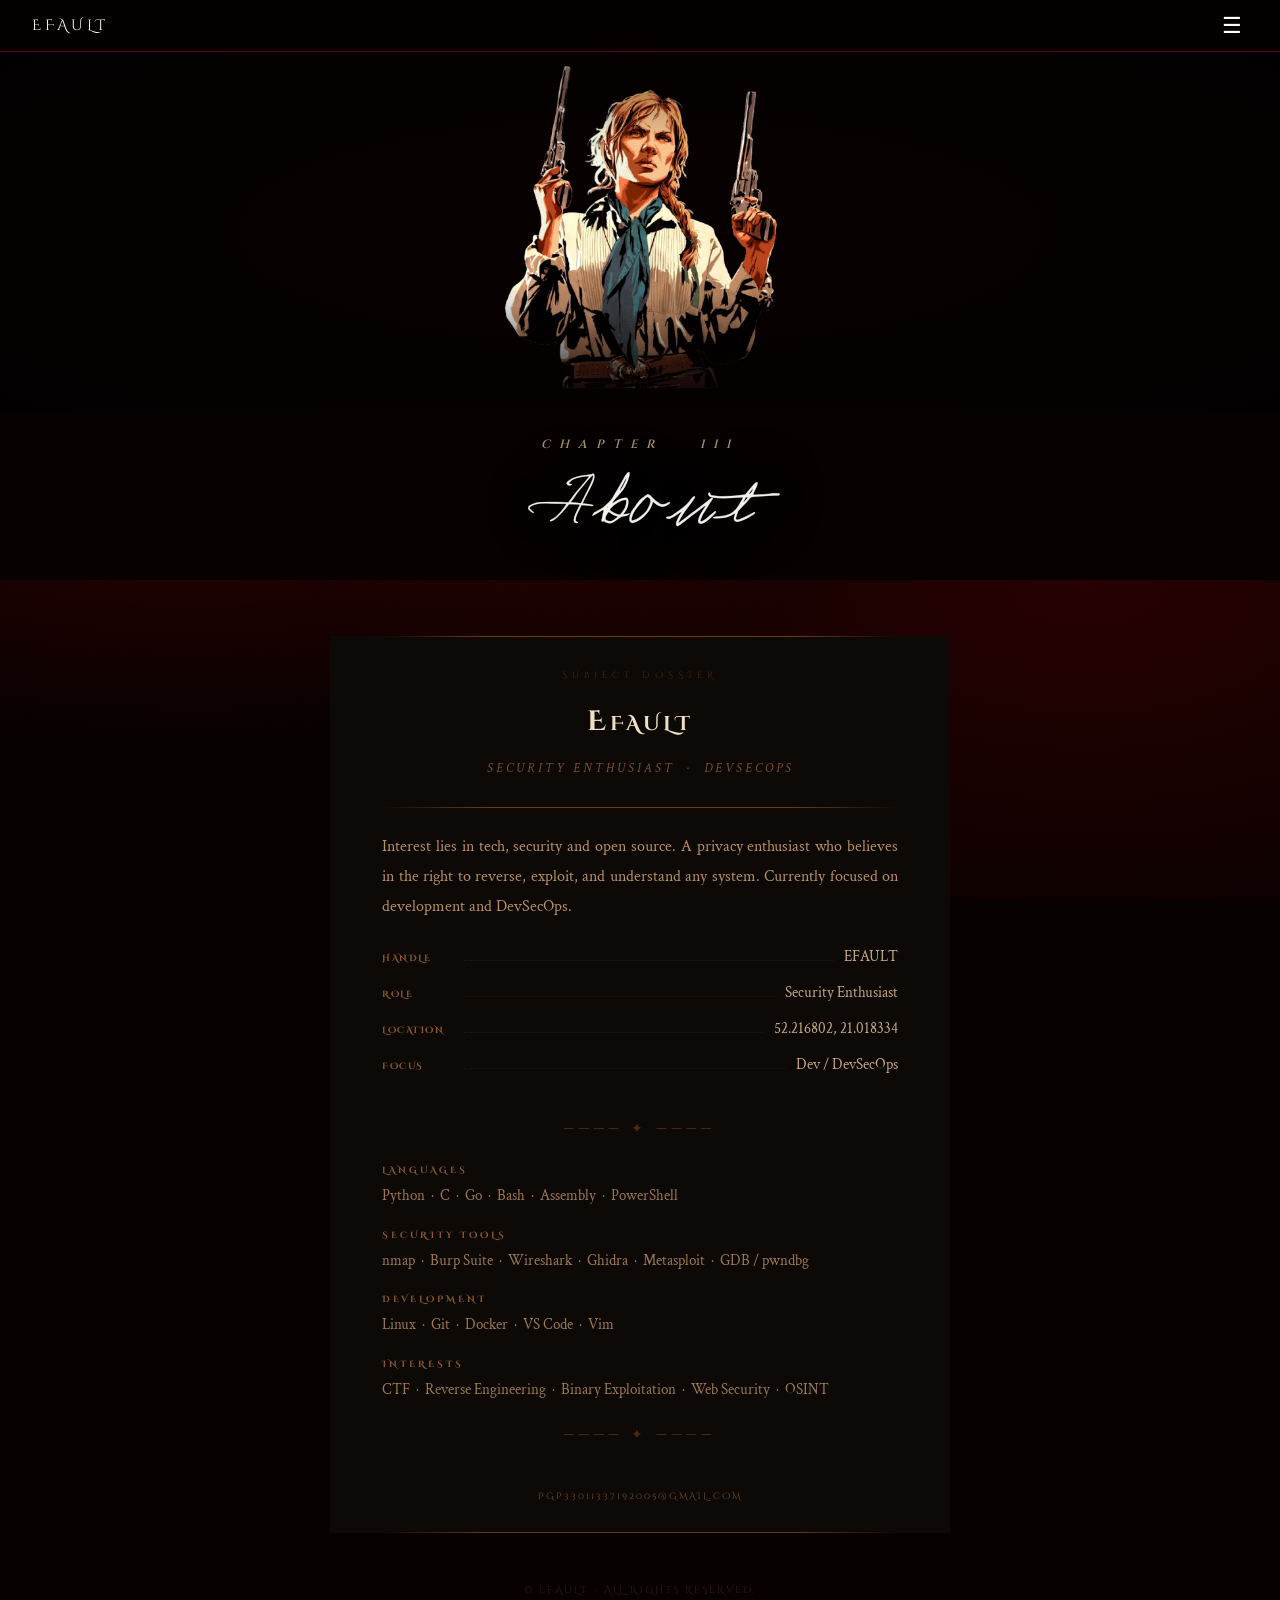
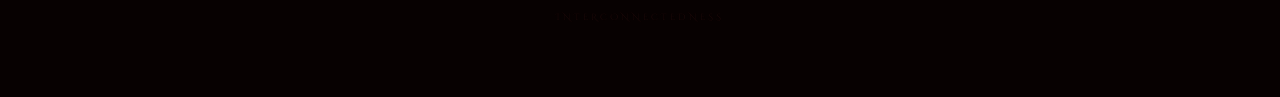
==== commit 360d03a8: "Fix some major changes" ====
--- a/about.html
+++ b/about.html
@@ -16,7 +16,7 @@
     <div class="rdr-menu-overlay" id="rdrMenuOverlay">
         <div class="rdr-menu-dimmer" id="rdrMenuDimmer"></div>
         <nav class="rdr-menu-panel">
-            <img src="assets/antique.png" class="menu-antique" alt="">
+            <img src="assets/arthur.jpg" class="menu-antique" alt="">
             <a href="index.html" class="rdr-menu-item">Home</a>
             <a href="blog.html"  class="rdr-menu-item">Blog</a>
             <a href="about.html" class="rdr-menu-item active">About</a>
@@ -24,13 +24,17 @@
         </nav>
     </div>
 
+    <!-- Chapter Header -->
+    <div class="rdr-chapter-header">
+        <img src="assets/sadie.png" alt="" class="rdr-chapter-img rdr-chapter-img--natural">
+        <div class="rdr-chapter-overlay rdr-chapter-overlay--light"></div>
+    </div>
+    <div class="rdr-chapter-info">
+        <span class="rdr-chapter-num">Chapter &nbsp; III</span>
+        <div class="rdr-chapter-title">About</div>
+    </div>
+
     <div class="content">
-
-        <!-- Sadie portrait — atmospheric banner above the document -->
-        <figure class="sadie-figure">
-            <img src="assets/sadie.png" alt="" class="sadie-portrait">
-            <div class="sadie-vignette"></div>
-        </figure>
 
         <div class="rdr-doc">
 
--- a/style.css
+++ b/style.css
@@ -1,4 +1,18 @@
-@import url('https://fonts.googleapis.com/css2?family=Rye&family=Cinzel+Decorative:wght@400;700&family=Crimson+Text:ital,wght@0,400;0,600;1,400&display=swap');
+@import url('https://fonts.googleapis.com/css2?family=Great+Vibes&family=Cinzel:wght@400;600&family=Rye&family=Cinzel+Decorative:wght@400;700&family=Crimson+Text:ital,wght@0,400;0,600;1,400&display=swap');
+
+@font-face {
+    font-family: 'ArthursWriting';
+    src: url('assets/fonts/arthurs writing.ttf') format('truetype');
+    font-weight: normal;
+    font-style: normal;
+}
+
+@font-face {
+    font-family: 'ChineseRocks';
+    src: url('assets/fonts/chinese rocks rg.ttf') format('truetype');
+    font-weight: normal;
+    font-style: normal;
+}
 
 * {
     box-sizing: border-box;
@@ -108,19 +122,18 @@
 /* Fractal-noise filter wrapper — sits as flex item */
 .rdr-menu-wrap {
     flex-shrink: 0;
-    filter: url(#rdr-torn);
 }
 
 .rdr-menu-panel {
     width: 360px;
     height: 100vh;
-    background: linear-gradient(180deg, #0a0000 0%, #1e0000 10%, #5a0000 30%, #8b0000 50%, #5a0000 70%, #1e0000 90%, #0a0000 100%);
-    box-shadow: inset -18px 0 45px rgba(0,0,0,0.75);
+    background: #0d0b0b;
+    box-shadow: inset -18px 0 45px rgba(0,0,0,0.85), inset 0 0 80px rgba(0,0,0,0.5);
     display: flex;
     flex-direction: column;
-    justify-content: center;
+    justify-content: flex-start;
     align-items: center;
-    padding: 100px 48px 64px 40px;
+    padding: 224px 48px 64px 40px;
     position: relative;
     text-align: center;
     overflow: hidden;
@@ -173,29 +186,29 @@
 /* Antique image — top of the red panel */
 .menu-antique {
     position: absolute;
-    top: 20px;
-    left: 50%;
-    width: 300px;
-    height: 300px;
-    object-fit: contain;
-    filter: brightness(0);
-    opacity: 0.85;
-    pointer-events: none;
-    transform: translateX(-50%);
+    top: 0;
+    left: 0;
+    width: 100%;
+    height: 210px;
+    object-fit: cover;
+    object-position: center top;
+    filter: sepia(50%) brightness(0.80) contrast(1.1);
+    opacity: 0.92;
+    pointer-events: none;
 }
 
 /* Menu links */
 .rdr-menu-item {
     display: block;
-    font-family: 'Cinzel Decorative', serif;
-    font-size: 30px;
+    font-family: 'ArthursWriting', cursive;
+    font-size: 52px;
     color: #ffffff;
     text-decoration: none;
     letter-spacing: 2px;
     position: relative;
     z-index: 1;
-    text-transform: uppercase;
     margin-bottom: 2px;
+    -webkit-text-stroke: 0.4px rgba(255,255,255,0.6);
     line-height: 1.45;
     transition: color 0.18s, transform 0.18s, text-shadow 0.18s, letter-spacing 0.18s;
     text-shadow: 1px 2px 8px rgba(0, 0, 0, 0.70);
@@ -224,12 +237,11 @@
     background: rgba(0,0,0,0.30);
     border: 1px solid rgba(255,255,255,0.35);
     border-radius: 2px;
-    font-family: 'Cinzel Decorative', serif;
-    font-size: 13px;
+    font-family: 'ArthursWriting', cursive;
+    font-size: 22px;
     color: rgba(255, 255, 255, 0.85);
     cursor: pointer;
-    letter-spacing: 3px;
-    text-transform: uppercase;
+    letter-spacing: 2px;
     padding: 8px 20px;
     white-space: nowrap;
     transition: color 0.15s, background 0.15s, border-color 0.15s;
@@ -239,6 +251,82 @@
     color: #fff;
     background: rgba(0,0,0,0.55);
     border-color: rgba(255,255,255,0.75);
+}
+
+/* ── RDR2 CHAPTER HEADER ────────────────── */
+.rdr-chapter-header {
+    position: relative;
+    width: 100%;
+    height: 360px;
+    overflow: hidden;
+    display: block;
+    background: #070101;
+}
+
+.rdr-chapter-img {
+    position: absolute;
+    inset: 0;
+    width: 100%;
+    height: 100%;
+    object-fit: contain;
+    object-position: center center;
+    display: block;
+    z-index: 0;
+    filter: sepia(85%) brightness(0.48) contrast(1.15);
+}
+
+.rdr-chapter-img--natural {
+    filter: none;
+}
+
+/* feathered vignette on all edges */
+.rdr-chapter-overlay {
+    position: absolute;
+    inset: 0;
+    z-index: 1;
+    background:
+        radial-gradient(ellipse at 50% 50%, transparent 30%, rgba(0,0,0,0.72) 100%),
+        linear-gradient(to right,  #070101 0%, transparent 18%, transparent 82%, #070101 100%),
+        linear-gradient(to bottom, rgba(5,1,1,0.4) 0%, transparent 20%, transparent 65%, #070101 100%);
+    pointer-events: none;
+}
+
+.rdr-chapter-overlay--light {
+    background:
+        radial-gradient(ellipse at 50% 50%, transparent 35%, rgba(0,0,0,0.55) 100%),
+        linear-gradient(to right,  rgba(5,1,1,0.75) 0%, transparent 20%, transparent 80%, rgba(5,1,1,0.75) 100%),
+        linear-gradient(to bottom, rgba(5,1,1,0.2) 0%, transparent 25%, transparent 65%, rgba(7,1,1,0.92) 100%);
+}
+
+.rdr-chapter-edge { display: none; }
+
+/* chapter label + title sit BELOW the image as a block */
+.rdr-chapter-info {
+    text-align: center;
+    padding: 22px 0 28px;
+    background: #070101;
+}
+
+.rdr-chapter-num {
+    display: block;
+    font-family: 'Cinzel', serif;
+    font-style: italic;
+    font-weight: 600;
+    font-size: 12px;
+    letter-spacing: 9px;
+    color: rgba(215, 195, 145, 0.75);
+    text-transform: uppercase;
+    margin-bottom: 4px;
+}
+
+.rdr-chapter-title {
+    font-family: 'ArthursWriting', cursive;
+    font-size: 92px;
+    -webkit-text-stroke: 0.6px rgba(255,255,255,0.55);
+    font-weight: 400;
+    color: #f5f0e8;
+    line-height: 1.0;
+    text-shadow: 0 2px 28px rgba(0,0,0,1), 0 0 60px rgba(0,0,0,0.9);
 }
 
 /* ── HERO / SITE HEADER ─────────────────── */
@@ -492,18 +580,18 @@
 .rdr-letter {
     max-width: 780px;
     margin: 40px auto 0;
-    padding: 0 56px 48px;
+    padding: 48px 64px 52px;
     position: relative;
     text-align: left;
     overflow: visible;
 }
 
-/* torn paper background — filter only hits this layer, not the text */
+/* torn aged background — filter only on this layer, text stays sharp */
 .rdr-letter::before {
     content: '';
     position: absolute;
     inset: 0;
-    background: rgba(7, 3, 3, 0.91);
+    background: rgba(10, 6, 6, 0.96);
     filter: url(#rdr-torn);
     z-index: 0;
     pointer-events: none;
@@ -514,26 +602,37 @@
     z-index: 1;
 }
 
+/* small spaced label — "CHAPTER II" style */
+.chapter-label {
+    font-family: 'Cinzel', serif;
+    font-size: 10px;
+    letter-spacing: 10px;
+    color: rgba(200, 175, 125, 0.60);
+    text-align: center;
+    text-transform: uppercase;
+    margin-bottom: 2px;
+}
+
+/* large script title */
+.rdr-letter-title {
+    font-family: 'ArthursWriting', cursive;
+    font-size: 110px;
+    font-weight: 400;
+    color: #ffffff;
+    text-align: center;
+    line-height: 1.1;
+    margin: 0 0 32px;
+    text-shadow: 0 2px 24px rgba(0,0,0,0.85);
+}
+
 .rdr-letter-rule {
     height: 1px;
-    background: rgba(220, 210, 195, 0.30);
-    margin: 0 0 36px;
+    background: rgba(220, 210, 195, 0.22);
+    margin: 0 0 32px;
 }
 
 .rdr-letter-rule--bottom {
-    margin: 32px 0 20px;
-}
-
-.rdr-letter-title {
-    font-family: 'Cinzel Decorative', serif;
-    font-size: 32px;
-    font-weight: 700;
-    color: #ffffff;
-    text-align: center;
-    line-height: 1.35;
-    padding: 32px 0 30px;
-    margin: 0;
-    letter-spacing: 1px;
+    margin: 36px 0 18px;
 }
 
 .rdr-letter-footer {
@@ -545,6 +644,58 @@
 }
 
 .rdr-letter-footer a { color: #6a3818; }
+
+/* ── HOME LETTER ────────────────────────── */
+.home-letter {
+    margin-top: 32px;
+}
+
+.letter-salutation {
+    font-family: 'ArthursWriting', cursive;
+    font-size: 62px;
+    color: #f5f0e8;
+    margin: 24px 0 18px;
+    line-height: 1.1;
+    text-shadow: 0 2px 18px rgba(0,0,0,0.85);
+    -webkit-text-stroke: 0.3px rgba(255,255,255,0.25);
+}
+
+.letter-body {
+    font-family: 'Crimson Text', serif;
+    font-size: 17px;
+    line-height: 2;
+    color: #b89060;
+    margin: 0 0 18px;
+    text-align: justify;
+}
+
+.letter-quote {
+    font-family: 'ArthursWriting', cursive;
+    font-size: 36px;
+    color: rgba(184, 130, 60, 0.75);
+    text-align: center;
+    margin: 28px 0 4px;
+    line-height: 1.3;
+}
+
+.letter-quote-attr {
+    font-family: 'Cinzel', serif;
+    font-size: 10px;
+    letter-spacing: 5px;
+    color: rgba(140, 90, 40, 0.55);
+    text-align: center;
+    text-transform: uppercase;
+    margin: 0 0 20px;
+}
+
+.letter-sign {
+    font-family: 'ArthursWriting', cursive;
+    font-size: 48px;
+    color: rgba(215, 190, 140, 0.80);
+    text-align: right;
+    margin: 24px 0 20px;
+    text-shadow: 0 2px 12px rgba(0,0,0,0.70);
+}
 
 /* ── POST LIST ──────────────────────────── */
 .post-item {
@@ -556,7 +707,7 @@
 }
 
 .post-item a {
-    color: #e8ddd0;
+    color: #ede0c4;
     text-decoration: none;
     font-size: 18px;
     font-weight: 400;
@@ -581,50 +732,129 @@
 /* ── POST ───────────────────────────────── */
 .post {
     font-size: 18px;
-    color: #e8ddd0;
-    line-height: 1.95;
+    color: #ede0c4;
+    line-height: 2.15;
     text-align: left;
     font-family: 'Crimson Text', serif;
 }
 
-.post p { margin: 12px 0; }
+.post p { margin: 22px 0; }
+
+.post-meta-date {
+    font-family: 'Cinzel', serif;
+    font-size: 11px;
+    letter-spacing: 6px;
+    color: rgba(184, 144, 96, 0.70);
+    text-align: center;
+    text-transform: uppercase;
+    margin: -18px 0 36px;
+}
+
+/* ── POST HEADER BLOCK ──────────────────────── */
+.post-header-img-wrap {
+    position: relative;
+    width: 100%;
+    max-height: 320px;
+    overflow: hidden;
+    margin-bottom: 28px;
+    border-radius: 2px;
+}
+
+.post-header-img {
+    width: 100%;
+    max-height: 320px;
+    object-fit: cover;
+    object-position: center center;
+    display: block;
+    filter: sepia(60%) brightness(0.65) contrast(1.1);
+}
+
+.post-header-img-fade {
+    position: absolute;
+    inset: 0;
+    background:
+        linear-gradient(to bottom, transparent 40%, rgba(10,6,6,0.98) 100%),
+        linear-gradient(to right, rgba(10,6,6,0.5) 0%, transparent 20%, transparent 80%, rgba(10,6,6,0.5) 100%);
+    pointer-events: none;
+}
+
+.post-header {
+    position: relative;
+    margin-bottom: 28px;
+}
+
+.post-header-title {
+    font-family: 'ArthursWriting', cursive;
+    font-size: 86px;
+    font-weight: 400;
+    color: #f5f0e8;
+    line-height: 1.05;
+    margin: 0 0 0;
+    text-shadow: 0 2px 24px rgba(0,0,0,0.85);
+    -webkit-text-stroke: 0.4px rgba(255,255,255,0.3);
+}
+
+.post-header-date {
+    font-family: 'ArthursWriting', cursive;
+    font-size: 28px;
+    color: rgba(184, 144, 96, 0.70);
+    text-align: right;
+    margin: 0 0 16px;
+}
+
+.post-header-rule {
+    height: 1px;
+    background: linear-gradient(to right, transparent, rgba(184,144,96,0.30) 40%, rgba(184,144,96,0.30) 60%, transparent);
+    margin-bottom: 24px;
+}
 
 /* HEADINGS */
 .post h1 {
-    font-family: 'Cinzel Decorative', serif;
-    font-size: 30px;
-    font-weight: 700;
-    color: #ffffff;
-    text-align: center;
-    line-height: 1.35;
+    font-family: 'ArthursWriting', cursive;
+    font-size: 90px;
+    font-weight: 400;
+    color: #ede0c4;
+    text-align: center;
+    line-height: 1.1;
     margin: 0 0 28px;
+    text-shadow: 0 2px 24px rgba(0,0,0,0.85);
+}
+
+.post h1::before {
+    content: 'E F A U L T';
+    display: block;
+    font-family: 'Cinzel', serif;
+    font-size: 10px;
+    font-weight: 400;
+    letter-spacing: 10px;
+    color: rgba(200, 175, 125, 0.60);
+    margin-bottom: 4px;
+    text-shadow: none;
+}
+
+.post h2 {
+    font-family: 'ArthursWriting', serif;
+    font-size: 42px;
+    font-weight: 400;
+    color: #ede0c4;
+    border-bottom: 1px solid rgba(255,255,255,0.12);
+    padding-bottom: 4px;
+    margin: 32px 0 12px;
     letter-spacing: 1px;
 }
 
-.post h2 {
-    font-family: 'Cinzel Decorative', serif;
-    font-size: 16px;
+.post h3 {
+    font-family: 'ArthursWriting', serif;
+    font-size: 32px;
     font-weight: 400;
-    color: #e8e0d0;
-    border-bottom: 1px solid #2a0e08;
-    padding-bottom: 5px;
-    margin: 28px 0 10px;
-    letter-spacing: 2px;
-}
-
-.post h3 {
-    font-family: 'Cinzel Decorative', serif;
-    font-size: 13px;
-    font-weight: 400;
-    color: #d0c0a0;
-    margin: 20px 0 8px;
-    letter-spacing: 2px;
+    color: #ede0c4;
+    margin: 22px 0 8px;
 }
 
 .post h4, .post h5, .post h6 {
     font-size: 14px;
     font-weight: 600;
-    color: #7a5030;
+    color: rgba(237, 224, 196, 0.75);
     margin: 14px 0 6px;
 }
 
@@ -684,8 +914,8 @@
     padding-bottom: 12px;
 }
 
-.post-back a { color: #5a2818; text-decoration: none; }
-.post-back a:hover { color: #a0601a; text-decoration: none; }
+.post-back a { color: rgba(255,255,255,0.35); text-decoration: none; }
+.post-back a:hover { color: rgba(255,255,255,0.70); text-decoration: none; }
 
 
 /* SWORD BANNER */
@@ -814,7 +1044,7 @@
     font-family: 'Cinzel Decorative', serif;
     font-size: 28px;
     font-weight: 700;
-    color: #f0e8d8;
+    color: #ede0c4;
     letter-spacing: 4px;
     font-variant: small-caps;
     margin-bottom: 10px;
@@ -979,7 +1209,34 @@
     .navbar { padding: 0 12px; gap: 2px; }
     .navbar a { padding: 6px 8px; font-size: 9px; }
     .site-title-text { font-size: 44px; letter-spacing: 2px; }
-    .rdr-menu-panel { width: 85vw; padding: 48px 32px; height: 100vh; }
-    .rdr-menu-item { font-size: 22px; }
-    .rdr-menu-close { left: 32px; }
-}
+    .rdr-menu-panel { width: 85vw; padding: 220px 32px 80px; height: 100vh; justify-content: flex-start; }
+    .rdr-menu-item { font-size: 36px; }
+    .rdr-menu-close { left: 50%; transform: translateX(-50%); bottom: 24px; font-size: 18px; }
+    .rdr-letter { padding: 32px 22px 48px; }
+    .post-header-title { font-size: 54px; }
+    .letter-salutation { font-size: 42px; }
+    .letter-sign { font-size: 34px; }
+    .letter-quote { font-size: 26px; }
+
+    /* Banner — pull title up to overlap the image bottom */
+    .rdr-chapter-header {
+        height: 240px;
+    }
+    .rdr-chapter-info {
+        margin-top: -80px;
+        padding: 0 0 20px;
+        background: transparent;
+        position: relative;
+        z-index: 2;
+    }
+    .rdr-chapter-title {
+        font-size: 62px;
+        text-shadow: 0 2px 28px rgba(0,0,0,1), 0 0 60px rgba(0,0,0,1);
+    }
+    .rdr-chapter-overlay {
+        background:
+            radial-gradient(ellipse at 50% 50%, transparent 20%, rgba(0,0,0,0.80) 100%),
+            linear-gradient(to right, #070101 0%, transparent 18%, transparent 82%, #070101 100%),
+            linear-gradient(to bottom, rgba(5,1,1,0.3) 0%, transparent 25%, transparent 35%, #070101 100%);
+    }
+}
